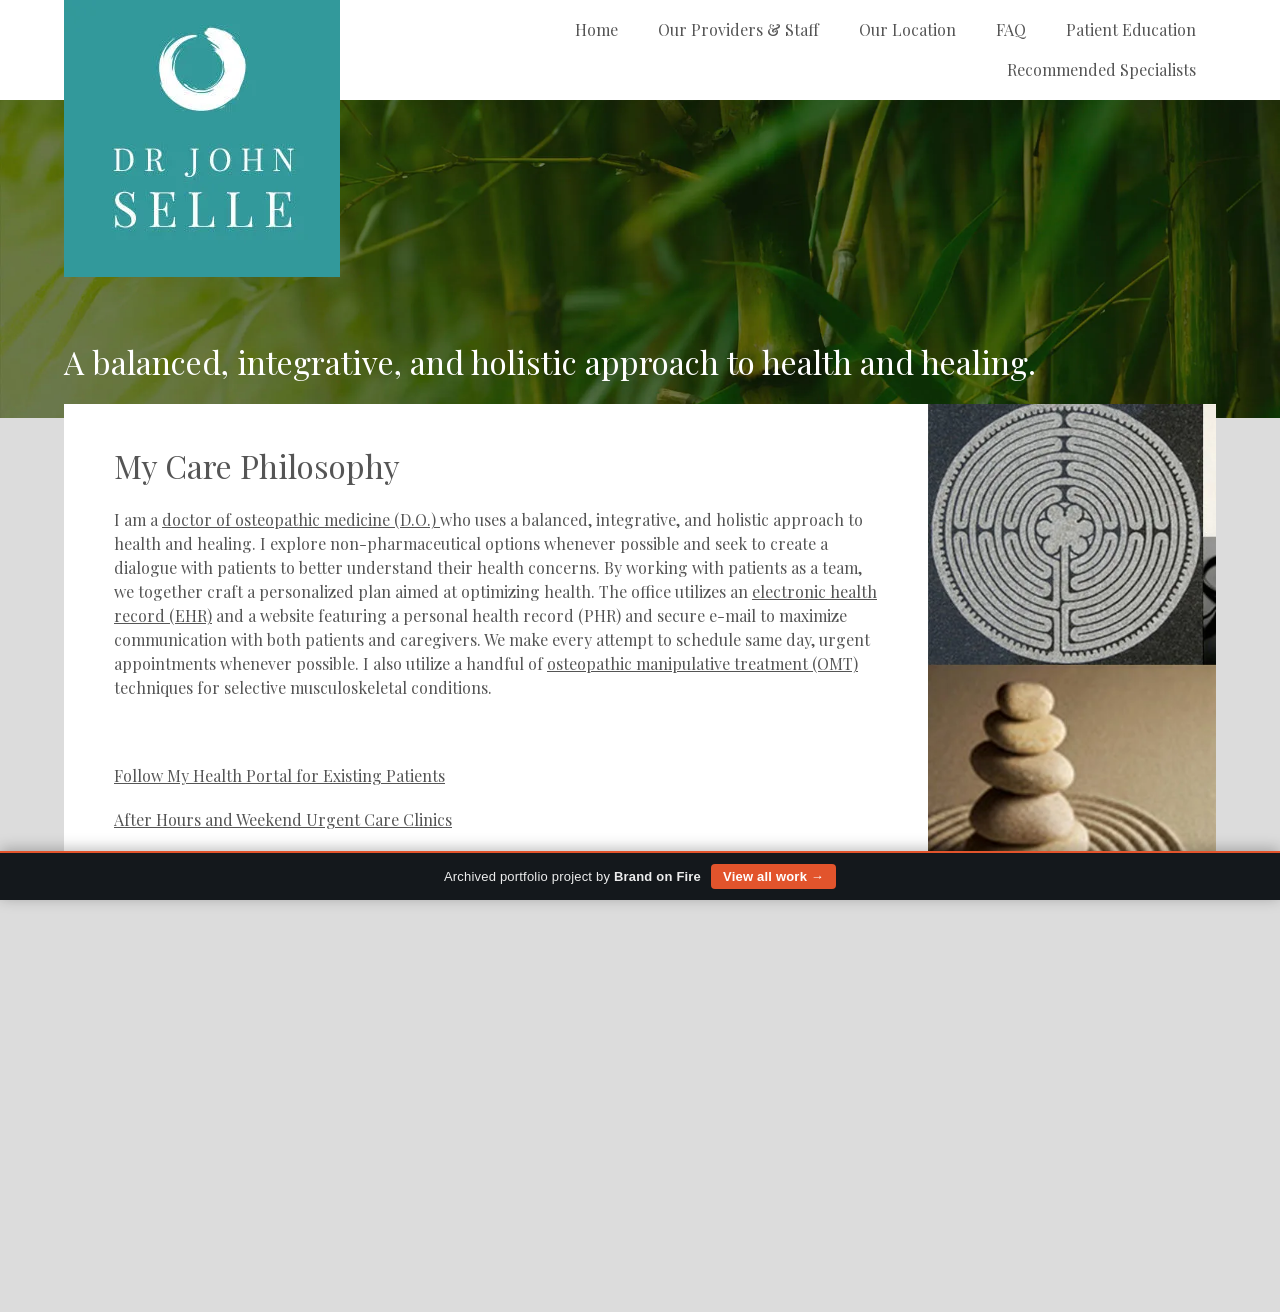
==== index.html @ c3fc1218 "feat: contact forms view-only (pointer-events:none) — no useless form interaction" ====
<!doctype html><html lang="en" data-bofp="0"><head><meta http-equiv="Content-Type" content="text/html; charset=utf-8"><meta http-equiv="X-UA-Compatible" content="IE=edge,chrome=1"><meta name="HandheldFriendly" content="True"><meta name="viewport" content="width=device-width, maximum-scale=1.0"><link rel="shortcut icon" href="/wp-content/themes/bare-responsive/favicon.ico"><link rel="icon" href="/wp-content/themes/bare-responsive/favicon.ico"><!--[if lt IE 9]><script src="//html5shiv.googlecode.com/svn/trunk/html5.js"></script><![endif]--><title>Home | John Selle DO</title><meta name="description" content="My Care Philosophy I am a doctor of osteopathic medicine (D.O.) who uses a balanced, integrative, and holistic approach to health and healing. I explore non-pharmaceutical options whenever possible and seek to create a dialogue with patients to better understand their health concerns. By working with patients as a team, we together craft a personalized"><meta name="robots" content="max-image-preview:large"><link rel="canonical" href="/"><meta name="generator" content="All in One SEO (AIOSEO) 4.9.7.2"><meta property="og:locale" content="en_US"><meta property="og:site_name" content="John Selle DO |"><meta property="og:type" content="article"><meta property="og:title" content="Home | John Selle DO"><meta property="og:description" content="My Care Philosophy I am a doctor of osteopathic medicine (D.O.) who uses a balanced, integrative, and holistic approach to health and healing. I explore non-pharmaceutical options whenever possible and seek to create a dialogue with patients to better understand their health concerns. By working with patients as a team, we together craft a personalized"><meta property="og:url" content="/"><meta property="article:published_time" content="2014-12-30T12:50:49+00:00"><meta property="article:modified_time" content="2015-04-17T04:47:19+00:00"><meta name="twitter:card" content="summary"><meta name="twitter:title" content="Home | John Selle DO"><meta name="twitter:description" content="My Care Philosophy I am a doctor of osteopathic medicine (D.O.) who uses a balanced, integrative, and holistic approach to health and healing. I explore non-pharmaceutical options whenever possible and seek to create a dialogue with patients to better understand their health concerns. By working with patients as a team, we together craft a personalized"><link rel="https://api.w.org/" href="/wp-json/"><link rel="alternate" title="JSON" type="application/json" href="/wp-json/wp/v2/pages/5"><meta name="generator" content="WP Rocket 3.20.2" data-wpr-features="wpr_minify_js wpr_preconnect_external_domains wpr_oci wpr_minify_css wpr_preload_links wpr_desktop"><link rel="stylesheet" href="style.css"><style>[data-bofp="1"]{background-color:rgb(220, 220, 220)!important;color:rgb(85, 85, 85)!important}[data-bofp="2"]{background-color:rgb(255, 255, 255)!important;color:rgb(85, 85, 85)!important}[data-bofp="3"]{background-color:rgb(255, 255, 255)!important;color:rgb(85, 85, 85)!important}[data-bofp="4"]{background-color:rgb(255, 255, 255)!important;color:rgb(85, 85, 85)!important}</style><meta name="robots" content="noindex, nofollow"><style id="bof-noform">form,form *,fieldset,fieldset *,input,textarea,select,label.fusion-form-label,.wpcf7,.wpcf7 *,.fusion-form,.fusion-form *,.fusion-contact-form,.fusion-contact-form *,.elementor-form,.elementor-form *,.gform_wrapper,.gform_wrapper *,[class*="contact-form"],[class*="contact-form"] *,[id*="contact-form"],[id*="contact-form"] *{pointer-events:none!important;cursor:default!important;-webkit-user-select:none!important;user-select:none!important}</style></head><body data-rsssl="1" id="home" data-bofp="1"><nav id="mobile"><a href="#" onclick="openMenu();return false;" class="icon">☰</a><div id="menu"><a href="#" onclick="closeMenu();return false;" class="icon">☰</a><ul><ul id="menu-main-menu" class="menu"><li id="menu-item-6" class="menu-item menu-item-type-post_type menu-item-object-page menu-item-home current-menu-item page_item page-item-5 current_page_item menu-item-6"><a href="index.html" aria-current="page">Home</a></li><li id="menu-item-121" class="menu-item menu-item-type-post_type menu-item-object-page menu-item-121"><a href="our-providers/index.html">Our Providers &amp; Staff</a></li><li id="menu-item-221" class="menu-item menu-item-type-post_type menu-item-object-page menu-item-221"><a href="our-locations/index.html">Our Location</a></li><li id="menu-item-222" class="menu-item menu-item-type-post_type menu-item-object-page menu-item-222"><a href="frequently-asked-questions/index.html">FAQ</a></li><li id="menu-item-223" class="menu-item menu-item-type-post_type menu-item-object-page menu-item-223"><a href="patient-education/index.html">Patient Education</a></li><li id="menu-item-224" class="menu-item menu-item-type-post_type menu-item-object-page menu-item-224"><a href="recommended-specialists/index.html">Recommended Specialists</a></li></ul>        </ul></div></nav><nav id="desktop"><div class="width-wrapper"><a href="index.html"><img src="_a/52936a2bf9c8.webp"></a></div><div id="background-color" data-bofp="2"><div class="width-wrapper"><ul id="menu-main-menu-1" class="menu"><li class="menu-item menu-item-type-post_type menu-item-object-page menu-item-home current-menu-item page_item page-item-5 current_page_item menu-item-6"><a href="index.html" aria-current="page">Home</a></li><li class="menu-item menu-item-type-post_type menu-item-object-page menu-item-121"><a href="our-providers/index.html">Our Providers &amp; Staff</a></li><li class="menu-item menu-item-type-post_type menu-item-object-page menu-item-221"><a href="our-locations/index.html">Our Location</a></li><li class="menu-item menu-item-type-post_type menu-item-object-page menu-item-222"><a href="frequently-asked-questions/index.html">FAQ</a></li><li class="menu-item menu-item-type-post_type menu-item-object-page menu-item-223"><a href="patient-education/index.html">Patient Education</a></li><li class="menu-item menu-item-type-post_type menu-item-object-page menu-item-224"><a href="recommended-specialists/index.html">Recommended Specialists</a></li></ul>        </div></div></nav><img src="_a/890d8436f9a9.webp" id="mobile-header"><div id="content" class="clearfix"><div class="width-wrapper"><div id="index-header"><h1>			<div class="textwidget">A balanced, integrative, and holistic approach to health and healing.</div></h1></div><div id="index-content" class="white clearfix" data-bofp="3"><div id="image" style="height: 476px;"></div><div class="padded"><h1>My Care Philosophy</h1><p>I am a <a href="http://www.osteopathic.org/index.cfm?PageID=ado_whatis" target="_blank">doctor of osteopathic medicine (D.O.) </a>who uses a balanced, integrative, and holistic approach to health and healing. I explore non-pharmaceutical options whenever possible and seek to create a dialogue with patients to better understand their health concerns. By working with patients as a team, we together craft a personalized plan aimed at optimizing health. The office utilizes an <a href="http://www.himss.org/ASP/topics_ehr.asp" target="_blank">electronic health record (EHR)</a> and a website featuring a personal health record (PHR) and secure e-mail to maximize communication with both patients and caregivers. We make every attempt to schedule same day, urgent appointments whenever possible. I also utilize a handful of <a href="http://www.osteopathic.org/index.cfm?PageID=ost_omt" target="_blank">osteopathic manipulative treatment (OMT)</a> techniques for selective musculoskeletal conditions.</p><p>&nbsp;</p><p><a href="https://www.followmyhealth.com/Login/Home/Index?authproviders=0&amp;returnArea=PatientAccess#/Index">Follow My Health Portal for Existing Patients</a></p><p><a href="index.html">After Hours and Weekend Urgent Care Clinics</a></p></div></div></div><div class="width-wrapper white clearfix" id="video-intro" data-bofp="4"><div id="video-embed">			<div class="textwidget"></div></div><div class="padded"><div class="textwidget"><h1>News</h1>
New Provider: 
<p><a href="our-providers/victoria-chaudhary/index.html">Victoria Chaudhary, Nurse Practitioner </a></p><div id="yelpwidget"></div></div></div></div></div><footer><ul id="menu-footer" class="menu"><li id="menu-item-122" class="menu-item menu-item-type-post_type menu-item-object-page menu-item-home current-menu-item page_item page-item-5 current_page_item menu-item-122"><a href="index.html" aria-current="page">Home</a></li><li id="menu-item-226" class="menu-item menu-item-type-post_type menu-item-object-page menu-item-226"><a href="our-locations/index.html">Our Location</a></li><li id="menu-item-225" class="menu-item menu-item-type-post_type menu-item-object-page menu-item-225"><a href="patient-privacy/index.html">Patient Privacy</a></li></ul>            <div>
                © John Selle DO 2014            </div></footer><!-- bof-portfolio-bar --><a href="https://brandonfire.com/portfolio/" id="bof-portfolio-bar" rel="noopener" style="position:fixed;left:0;right:0;bottom:0;z-index:2147483647;display:flex;align-items:center;justify-content:center;gap:10px;flex-wrap:wrap;background:#14181c;color:#ffffff !important;font-family:-apple-system,BlinkMacSystemFont,'Segoe UI',Roboto,Helvetica,Arial,sans-serif;font-size:13px;font-weight:500;line-height:1;letter-spacing:.2px;padding:11px 16px;text-decoration:none !important;box-shadow:0 -2px 14px rgba(0,0,0,.28);border-top:2px solid #e2542c;box-sizing:border-box;"><span style="opacity:.92;color:#fff;">Archived portfolio project by <strong style="font-weight:700;color:#fff;">Brand&nbsp;on&nbsp;Fire</strong></span><span style="background:#e2542c;color:#fff;padding:6px 12px;border-radius:4px;font-weight:600;white-space:nowrap;">View&nbsp;all&nbsp;work&nbsp;&rarr;</span></a><!-- /bof-portfolio-bar --></body></html>
---- style.css ----
html,body,div,span,applet,object,iframe,h1,h2,h3,h4,h5,h6,p,blockquote,pre,a,abbr,acronym,address,big,cite,code,del,dfn,em,img,ins,kbd,q,s,samp,small,strike,strong,sub,sup,tt,var,b,u,i,center,dl,dt,dd,ol,ul,li,fieldset,form,label,legend,table,caption,tbody,tfoot,thead,tr,th,td,article,aside,canvas,details,embed,figure,figcaption,footer,header,hgroup,menu,nav,output,ruby,section,summary,time,mark,audio,video{margin:0px;padding:0px;border:0px;font:inherit;vertical-align:baseline;box-sizing:border-box;}article,aside,details,figcaption,figure,footer,header,hgroup,menu,nav,section{display:block;}html,body{height:100%;}body{line-height:1;}ol,ul{list-style:none;}img{border:0px;max-width:100%;}body{font-size:1em;font-family:"Playfair Display",serif;font-weight:300;color:rgb(85,85,85);line-height:150%;background:url(_a/d0cc234edfbb.webp) 0% 0% / 100% no-repeat rgb(220,220,220);}body#home{background:url(_a/b2c9f945c1f4.webp) 0% 0% / 100% no-repeat rgb(220,220,220);}a{color:rgb(85,85,85);}h1{font-size:200%;margin-bottom:30px;}p{margin-bottom:20px;}ul li{margin-bottom:10px;}#content{margin-top:160px;}body#home #content{margin-top:60px;}.width-wrapper{width:90%;max-width:1200px;margin:0px auto;display:block;}.padded{padding:50px;}.white{background-color:rgb(255,255,255);}nav#desktop{top:0px;left:0px;width:100%;z-index:999;}nav#desktop img{float:left;height:175px;}nav#desktop ul{text-align:right;padding:10px 0px;}nav#desktop #background-color{background:rgb(255,255,255);}nav#desktop ul li{display:inline-block;margin-bottom:0px;}nav#desktop ul li a{display:block;line-height:40px;padding:0px 20px;text-decoration:none;}footer{text-align:center;color:rgb(153,153,153);padding-top:50px;padding-bottom:50px;}footer ul{padding-bottom:20px;}footer ul li{display:inline-block;margin:0px 20px;}footer a{color:rgb(153,153,153);text-decoration:none;}#index-header{margin:250px auto 30px;}#index-header h1{color:rgb(255,255,255);}#index-content #image{background:url(_a/6cc7532a8dc5.webp) 0% 0% / cover;display:block;width:25%;margin-left:50px;float:right;}#video-intro{margin-top:20px;}#video-intro #video-embed{display:block;float:right;border-left:20px solid rgb(220,220,220);border-bottom:20px solid rgb(220,220,220);margin-left:50px;}#mobile-header{display:none;width:100%;margin-top:40px;}@media only screen and (max-width:1024px){#index-content #image,#index-header,footer{display:none;}#mobile-header{display:block;}#content,body#home #content{margin-top:0px;}.width-wrapper{width:100%;}#video-intro #video-embed{float:none;margin:0px;border:0px;width:100%;}#video-intro #video-embed iframe{width:100% !important;}}nav#desktop{display:block;}@media only screen and (max-width:1024px){nav#desktop{display:none;}}nav#mobile{display:none;}@media only screen and (max-width:1024px){nav#mobile{display:block;}}nav#mobile{background:rgb(17,17,17);position:fixed;top:0px;left:0px;width:100%;z-index:999;}nav#mobile a.icon{font-size:23px;color:rgb(187,187,187);padding:10px;display:inline-block;text-decoration:none;}nav#mobile #menu{background:rgb(17,17,17);position:fixed;z-index:1000;height:100%;width:300px;margin-left:-320px;left:0px;top:0px;text-align:right;}nav#mobile #menu ul{list-style:none;height:100%;width:300px;position:absolute;overflow:hidden scroll;margin:0px;}nav#mobile #menu ul li{display:block;text-align:left;margin:0px;}nav#mobile #menu ul li a{padding:15px;color:rgb(255,255,255);display:inline-block;border-bottom:1px solid rgba(255,255,255,0.2);text-decoration:none;width:300px;}:root{--wp-block-synced-color:#7a00df;--wp-block-synced-color--rgb:122,0,223;--wp-bound-block-color:var(--wp-block-synced-color);--wp-editor-canvas-background:#ddd;--wp-admin-theme-color:#007cba;--wp-admin-theme-color--rgb:0,124,186;--wp-admin-theme-color-darker-10:#006ba1;--wp-admin-theme-color-darker-10--rgb:0,107,160.5;--wp-admin-theme-color-darker-20:#005a87;--wp-admin-theme-color-darker-20--rgb:0,90,135;--wp-admin-border-width-focus:2px;}@media (min-resolution:192dpi){:root{--wp-admin-border-width-focus:1.5px;}}:root{--wp--preset--font-size--normal:16px;--wp--preset--font-size--huge:42px;}*{background-attachment:scroll !important;}h2{font-size:150%;margin:30px 0px 10px;}b,strong{font-weight:700;}@media only screen and (max-width:1024px){#index-content #image,#index-header,footer{display:none;}#mobile-header{display:block;}#content,body#home #content{margin-top:0px;}.width-wrapper{width:100%;}}html:where(img[class*="wp-image-"]){height:auto;max-width:100%;}@font-face{font-family:'Playfair Display';font-style:italic;font-weight:400;font-display:swap;unicode-range:U+0301,U+0400-045F,U+0490-0491,U+04B0-04B1,U+2116;}@font-face{font-family:'Playfair Display';font-style:italic;font-weight:400;font-display:swap;unicode-range:U+0102-0103,U+0110-0111,U+0128-0129,U+0168-0169,U+01A0-01A1,U+01AF-01B0,U+0300-0301,U+0303-0304,U+0308-0309,U+0323,U+0329,U+1EA0-1EF9,U+20AB;}@font-face{font-family:'Playfair Display';font-style:italic;font-weight:400;font-display:swap;unicode-range:U+0100-02BA,U+02BD-02C5,U+02C7-02CC,U+02CE-02D7,U+02DD-02FF,U+0304,U+0308,U+0329,U+1D00-1DBF,U+1E00-1E9F,U+1EF2-1EFF,U+2020,U+20A0-20AB,U+20AD-20C0,U+2113,U+2C60-2C7F,U+A720-A7FF;}@font-face{font-family:'Playfair Display';font-style:italic;font-weight:400;font-display:swap;unicode-range:U+0000-00FF,U+0131,U+0152-0153,U+02BB-02BC,U+02C6,U+02DA,U+02DC,U+0304,U+0308,U+0329,U+2000-206F,U+20AC,U+2122,U+2191,U+2193,U+2212,U+2215,U+FEFF,U+FFFD;}@font-face{font-family:'Playfair Display';font-style:italic;font-weight:700;font-display:swap;unicode-range:U+0301,U+0400-045F,U+0490-0491,U+04B0-04B1,U+2116;}@font-face{font-family:'Playfair Display';font-style:italic;font-weight:700;font-display:swap;unicode-range:U+0102-0103,U+0110-0111,U+0128-0129,U+0168-0169,U+01A0-01A1,U+01AF-01B0,U+0300-0301,U+0303-0304,U+0308-0309,U+0323,U+0329,U+1EA0-1EF9,U+20AB;}@font-face{font-family:'Playfair Display';font-style:italic;font-weight:700;font-display:swap;unicode-range:U+0100-02BA,U+02BD-02C5,U+02C7-02CC,U+02CE-02D7,U+02DD-02FF,U+0304,U+0308,U+0329,U+1D00-1DBF,U+1E00-1E9F,U+1EF2-1EFF,U+2020,U+20A0-20AB,U+20AD-20C0,U+2113,U+2C60-2C7F,U+A720-A7FF;}@font-face{font-family:'Playfair Display';font-style:italic;font-weight:700;font-display:swap;unicode-range:U+0000-00FF,U+0131,U+0152-0153,U+02BB-02BC,U+02C6,U+02DA,U+02DC,U+0304,U+0308,U+0329,U+2000-206F,U+20AC,U+2122,U+2191,U+2193,U+2212,U+2215,U+FEFF,U+FFFD;}@font-face{font-family:'Playfair Display';font-style:italic;font-weight:900;font-display:swap;unicode-range:U+0301,U+0400-045F,U+0490-0491,U+04B0-04B1,U+2116;}@font-face{font-family:'Playfair Display';font-style:italic;font-weight:900;font-display:swap;unicode-range:U+0102-0103,U+0110-0111,U+0128-0129,U+0168-0169,U+01A0-01A1,U+01AF-01B0,U+0300-0301,U+0303-0304,U+0308-0309,U+0323,U+0329,U+1EA0-1EF9,U+20AB;}@font-face{font-family:'Playfair Display';font-style:italic;font-weight:900;font-display:swap;unicode-range:U+0100-02BA,U+02BD-02C5,U+02C7-02CC,U+02CE-02D7,U+02DD-02FF,U+0304,U+0308,U+0329,U+1D00-1DBF,U+1E00-1E9F,U+1EF2-1EFF,U+2020,U+20A0-20AB,U+20AD-20C0,U+2113,U+2C60-2C7F,U+A720-A7FF;}@font-face{font-family:'Playfair Display';font-style:italic;font-weight:900;font-display:swap;unicode-range:U+0000-00FF,U+0131,U+0152-0153,U+02BB-02BC,U+02C6,U+02DA,U+02DC,U+0304,U+0308,U+0329,U+2000-206F,U+20AC,U+2122,U+2191,U+2193,U+2212,U+2215,U+FEFF,U+FFFD;}@font-face{font-family:'Playfair Display';font-style:normal;font-weight:400;font-display:swap;unicode-range:U+0301,U+0400-045F,U+0490-0491,U+04B0-04B1,U+2116;}@font-face{font-family:'Playfair Display';font-style:normal;font-weight:400;font-display:swap;unicode-range:U+0102-0103,U+0110-0111,U+0128-0129,U+0168-0169,U+01A0-01A1,U+01AF-01B0,U+0300-0301,U+0303-0304,U+0308-0309,U+0323,U+0329,U+1EA0-1EF9,U+20AB;}@font-face{font-family:'Playfair Display';font-style:normal;font-weight:400;font-display:swap;unicode-range:U+0100-02BA,U+02BD-02C5,U+02C7-02CC,U+02CE-02D7,U+02DD-02FF,U+0304,U+0308,U+0329,U+1D00-1DBF,U+1E00-1E9F,U+1EF2-1EFF,U+2020,U+20A0-20AB,U+20AD-20C0,U+2113,U+2C60-2C7F,U+A720-A7FF;}@font-face{font-family:'Playfair Display';font-style:normal;font-weight:400;font-display:swap;src:url(_a/9deeae77196a.woff2) format('woff2');unicode-range:U+0000-00FF,U+0131,U+0152-0153,U+02BB-02BC,U+02C6,U+02DA,U+02DC,U+0304,U+0308,U+0329,U+2000-206F,U+20AC,U+2122,U+2191,U+2193,U+2212,U+2215,U+FEFF,U+FFFD;}@font-face{font-family:'Playfair Display';font-style:normal;font-weight:700;font-display:swap;unicode-range:U+0301,U+0400-045F,U+0490-0491,U+04B0-04B1,U+2116;}@font-face{font-family:'Playfair Display';font-style:normal;font-weight:700;font-display:swap;unicode-range:U+0102-0103,U+0110-0111,U+0128-0129,U+0168-0169,U+01A0-01A1,U+01AF-01B0,U+0300-0301,U+0303-0304,U+0308-0309,U+0323,U+0329,U+1EA0-1EF9,U+20AB;}@font-face{font-family:'Playfair Display';font-style:normal;font-weight:700;font-display:swap;unicode-range:U+0100-02BA,U+02BD-02C5,U+02C7-02CC,U+02CE-02D7,U+02DD-02FF,U+0304,U+0308,U+0329,U+1D00-1DBF,U+1E00-1E9F,U+1EF2-1EFF,U+2020,U+20A0-20AB,U+20AD-20C0,U+2113,U+2C60-2C7F,U+A720-A7FF;}@font-face{font-family:'Playfair Display';font-style:normal;font-weight:700;font-display:swap;src:url(_a/9deeae77196a.woff2) format('woff2');unicode-range:U+0000-00FF,U+0131,U+0152-0153,U+02BB-02BC,U+02C6,U+02DA,U+02DC,U+0304,U+0308,U+0329,U+2000-206F,U+20AC,U+2122,U+2191,U+2193,U+2212,U+2215,U+FEFF,U+FFFD;}@font-face{font-family:'Playfair Display';font-style:normal;font-weight:900;font-display:swap;unicode-range:U+0301,U+0400-045F,U+0490-0491,U+04B0-04B1,U+2116;}@font-face{font-family:'Playfair Display';font-style:normal;font-weight:900;font-display:swap;unicode-range:U+0102-0103,U+0110-0111,U+0128-0129,U+0168-0169,U+01A0-01A1,U+01AF-01B0,U+0300-0301,U+0303-0304,U+0308-0309,U+0323,U+0329,U+1EA0-1EF9,U+20AB;}@font-face{font-family:'Playfair Display';font-style:normal;font-weight:900;font-display:swap;unicode-range:U+0100-02BA,U+02BD-02C5,U+02C7-02CC,U+02CE-02D7,U+02DD-02FF,U+0304,U+0308,U+0329,U+1D00-1DBF,U+1E00-1E9F,U+1EF2-1EFF,U+2020,U+20A0-20AB,U+20AD-20C0,U+2113,U+2C60-2C7F,U+A720-A7FF;}@font-face{font-family:'Playfair Display';font-style:normal;font-weight:900;font-display:swap;src:url(_a/9deeae77196a.woff2) format('woff2');unicode-range:U+0000-00FF,U+0131,U+0152-0153,U+02BB-02BC,U+02C6,U+02DA,U+02DC,U+0304,U+0308,U+0329,U+2000-206F,U+20AC,U+2122,U+2191,U+2193,U+2212,U+2215,U+FEFF,U+FFFD;}/*BOFH4*/*{background-attachment:scroll!important}.fusion-fullwidth,.fullwidth-box{width:100%!important;position:relative}.parallax-inner,.fusion-bg-parallax{position:absolute!important;inset:0!important;width:100%!important;height:100%!important;background-size:cover!important;background-position:center center!important;transform:none!important;z-index:0!important}.fusion-row:after,.fusion-builder-row:after,.fusion-columns:after,.fusion-builder-column:after,.fusion-clearfix:after,.fusion-footer-widget-area:after{content:"";display:table;clear:both}.fusion-footer,.fusion-footer-widget-area,.fusion-footer-copyright,.fusion-builder-row{clear:both}img{max-width:100%!important;height:auto!important}.flexslider .slides{overflow:hidden!important;width:100%!important}.flexslider .slides>li{width:100%!important;float:none!important}.flexslider .slides>li:nth-child(n+2){display:none!important}html,body{overflow-x:hidden!important}
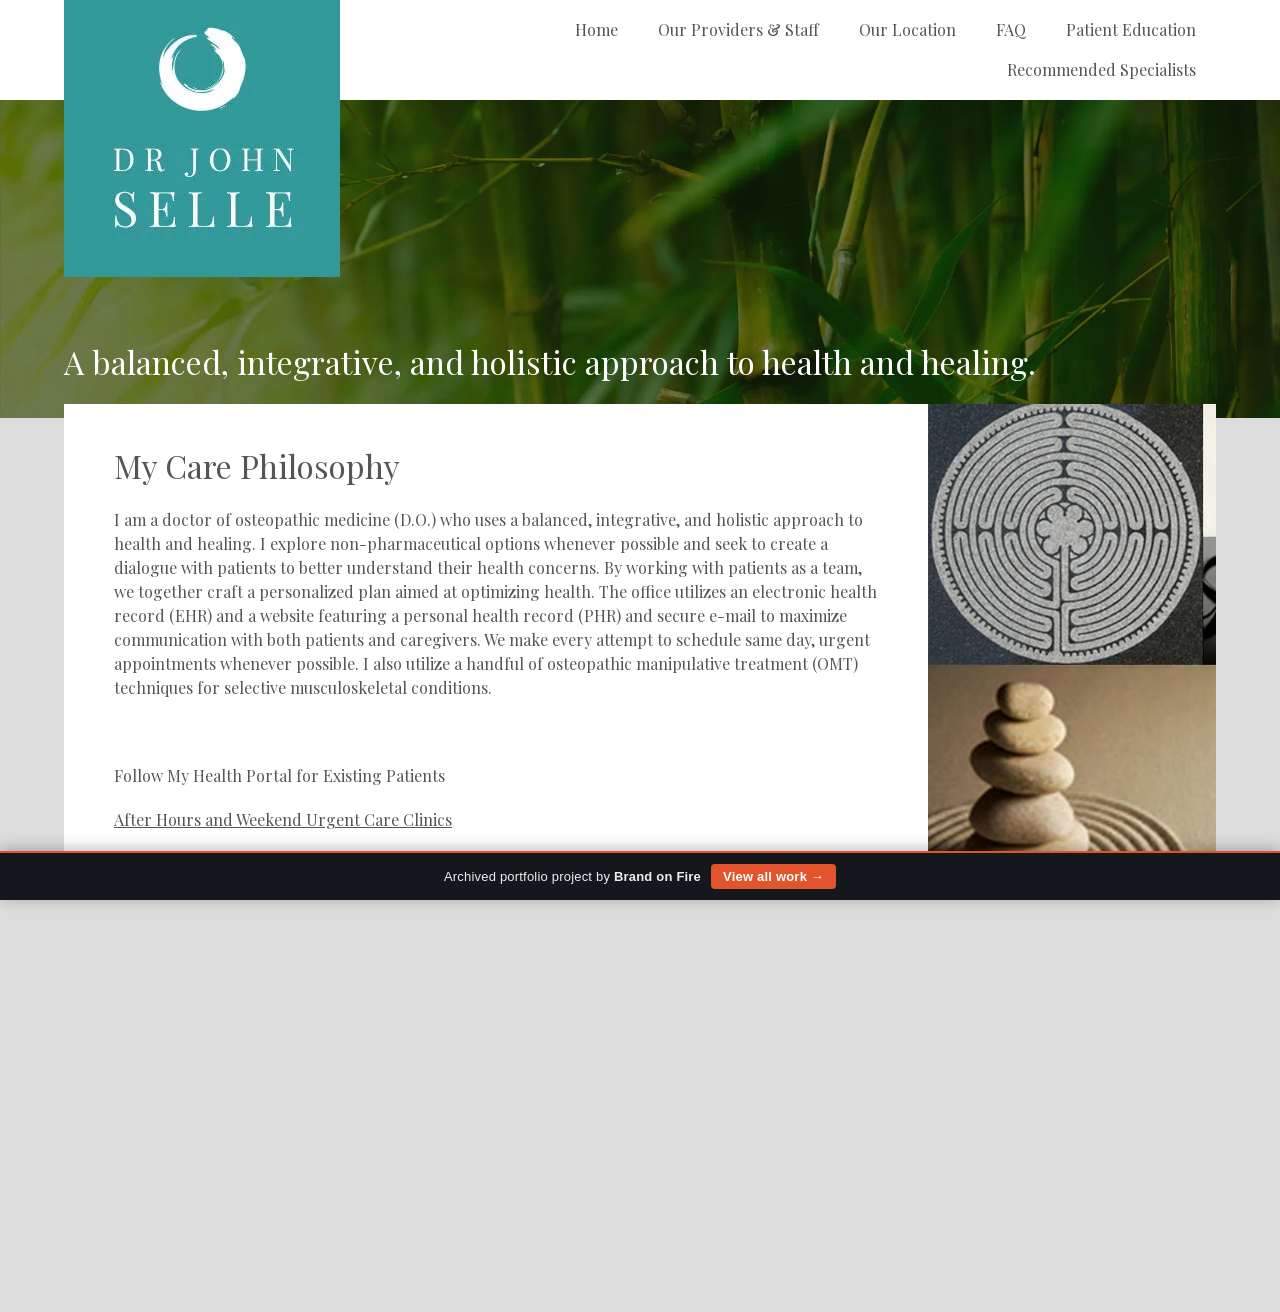
==== commit 09499a19: "Strip external links & dependencies — fully self-contained (privacy + offline portfolio)" ====
--- a/index.html
+++ b/index.html
@@ -1,4 +1,4 @@
-<!doctype html><html lang="en" data-bofp="0"><head><meta http-equiv="Content-Type" content="text/html; charset=utf-8"><meta http-equiv="X-UA-Compatible" content="IE=edge,chrome=1"><meta name="HandheldFriendly" content="True"><meta name="viewport" content="width=device-width, maximum-scale=1.0"><link rel="shortcut icon" href="/wp-content/themes/bare-responsive/favicon.ico"><link rel="icon" href="/wp-content/themes/bare-responsive/favicon.ico"><!--[if lt IE 9]><script src="//html5shiv.googlecode.com/svn/trunk/html5.js"></script><![endif]--><title>Home | John Selle DO</title><meta name="description" content="My Care Philosophy I am a doctor of osteopathic medicine (D.O.) who uses a balanced, integrative, and holistic approach to health and healing. I explore non-pharmaceutical options whenever possible and seek to create a dialogue with patients to better understand their health concerns. By working with patients as a team, we together craft a personalized"><meta name="robots" content="max-image-preview:large"><link rel="canonical" href="/"><meta name="generator" content="All in One SEO (AIOSEO) 4.9.7.2"><meta property="og:locale" content="en_US"><meta property="og:site_name" content="John Selle DO |"><meta property="og:type" content="article"><meta property="og:title" content="Home | John Selle DO"><meta property="og:description" content="My Care Philosophy I am a doctor of osteopathic medicine (D.O.) who uses a balanced, integrative, and holistic approach to health and healing. I explore non-pharmaceutical options whenever possible and seek to create a dialogue with patients to better understand their health concerns. By working with patients as a team, we together craft a personalized"><meta property="og:url" content="/"><meta property="article:published_time" content="2014-12-30T12:50:49+00:00"><meta property="article:modified_time" content="2015-04-17T04:47:19+00:00"><meta name="twitter:card" content="summary"><meta name="twitter:title" content="Home | John Selle DO"><meta name="twitter:description" content="My Care Philosophy I am a doctor of osteopathic medicine (D.O.) who uses a balanced, integrative, and holistic approach to health and healing. I explore non-pharmaceutical options whenever possible and seek to create a dialogue with patients to better understand their health concerns. By working with patients as a team, we together craft a personalized"><link rel="https://api.w.org/" href="/wp-json/"><link rel="alternate" title="JSON" type="application/json" href="/wp-json/wp/v2/pages/5"><meta name="generator" content="WP Rocket 3.20.2" data-wpr-features="wpr_minify_js wpr_preconnect_external_domains wpr_oci wpr_minify_css wpr_preload_links wpr_desktop"><link rel="stylesheet" href="style.css"><style>[data-bofp="1"]{background-color:rgb(220, 220, 220)!important;color:rgb(85, 85, 85)!important}[data-bofp="2"]{background-color:rgb(255, 255, 255)!important;color:rgb(85, 85, 85)!important}[data-bofp="3"]{background-color:rgb(255, 255, 255)!important;color:rgb(85, 85, 85)!important}[data-bofp="4"]{background-color:rgb(255, 255, 255)!important;color:rgb(85, 85, 85)!important}</style><meta name="robots" content="noindex, nofollow"><style id="bof-noform">form,form *,fieldset,fieldset *,input,textarea,select,label.fusion-form-label,.wpcf7,.wpcf7 *,.fusion-form,.fusion-form *,.fusion-contact-form,.fusion-contact-form *,.elementor-form,.elementor-form *,.gform_wrapper,.gform_wrapper *,[class*="contact-form"],[class*="contact-form"] *,[id*="contact-form"],[id*="contact-form"] *{pointer-events:none!important;cursor:default!important;-webkit-user-select:none!important;user-select:none!important}</style></head><body data-rsssl="1" id="home" data-bofp="1"><nav id="mobile"><a href="#" onclick="openMenu();return false;" class="icon">☰</a><div id="menu"><a href="#" onclick="closeMenu();return false;" class="icon">☰</a><ul><ul id="menu-main-menu" class="menu"><li id="menu-item-6" class="menu-item menu-item-type-post_type menu-item-object-page menu-item-home current-menu-item page_item page-item-5 current_page_item menu-item-6"><a href="index.html" aria-current="page">Home</a></li><li id="menu-item-121" class="menu-item menu-item-type-post_type menu-item-object-page menu-item-121"><a href="our-providers/index.html">Our Providers &amp; Staff</a></li><li id="menu-item-221" class="menu-item menu-item-type-post_type menu-item-object-page menu-item-221"><a href="our-locations/index.html">Our Location</a></li><li id="menu-item-222" class="menu-item menu-item-type-post_type menu-item-object-page menu-item-222"><a href="frequently-asked-questions/index.html">FAQ</a></li><li id="menu-item-223" class="menu-item menu-item-type-post_type menu-item-object-page menu-item-223"><a href="patient-education/index.html">Patient Education</a></li><li id="menu-item-224" class="menu-item menu-item-type-post_type menu-item-object-page menu-item-224"><a href="recommended-specialists/index.html">Recommended Specialists</a></li></ul>        </ul></div></nav><nav id="desktop"><div class="width-wrapper"><a href="index.html"><img src="_a/52936a2bf9c8.webp"></a></div><div id="background-color" data-bofp="2"><div class="width-wrapper"><ul id="menu-main-menu-1" class="menu"><li class="menu-item menu-item-type-post_type menu-item-object-page menu-item-home current-menu-item page_item page-item-5 current_page_item menu-item-6"><a href="index.html" aria-current="page">Home</a></li><li class="menu-item menu-item-type-post_type menu-item-object-page menu-item-121"><a href="our-providers/index.html">Our Providers &amp; Staff</a></li><li class="menu-item menu-item-type-post_type menu-item-object-page menu-item-221"><a href="our-locations/index.html">Our Location</a></li><li class="menu-item menu-item-type-post_type menu-item-object-page menu-item-222"><a href="frequently-asked-questions/index.html">FAQ</a></li><li class="menu-item menu-item-type-post_type menu-item-object-page menu-item-223"><a href="patient-education/index.html">Patient Education</a></li><li class="menu-item menu-item-type-post_type menu-item-object-page menu-item-224"><a href="recommended-specialists/index.html">Recommended Specialists</a></li></ul>        </div></div></nav><img src="_a/890d8436f9a9.webp" id="mobile-header"><div id="content" class="clearfix"><div class="width-wrapper"><div id="index-header"><h1>			<div class="textwidget">A balanced, integrative, and holistic approach to health and healing.</div></h1></div><div id="index-content" class="white clearfix" data-bofp="3"><div id="image" style="height: 476px;"></div><div class="padded"><h1>My Care Philosophy</h1><p>I am a <a href="http://www.osteopathic.org/index.cfm?PageID=ado_whatis" target="_blank">doctor of osteopathic medicine (D.O.) </a>who uses a balanced, integrative, and holistic approach to health and healing. I explore non-pharmaceutical options whenever possible and seek to create a dialogue with patients to better understand their health concerns. By working with patients as a team, we together craft a personalized plan aimed at optimizing health. The office utilizes an <a href="http://www.himss.org/ASP/topics_ehr.asp" target="_blank">electronic health record (EHR)</a> and a website featuring a personal health record (PHR) and secure e-mail to maximize communication with both patients and caregivers. We make every attempt to schedule same day, urgent appointments whenever possible. I also utilize a handful of <a href="http://www.osteopathic.org/index.cfm?PageID=ost_omt" target="_blank">osteopathic manipulative treatment (OMT)</a> techniques for selective musculoskeletal conditions.</p><p>&nbsp;</p><p><a href="https://www.followmyhealth.com/Login/Home/Index?authproviders=0&amp;returnArea=PatientAccess#/Index">Follow My Health Portal for Existing Patients</a></p><p><a href="index.html">After Hours and Weekend Urgent Care Clinics</a></p></div></div></div><div class="width-wrapper white clearfix" id="video-intro" data-bofp="4"><div id="video-embed">			<div class="textwidget"></div></div><div class="padded"><div class="textwidget"><h1>News</h1>
+<!doctype html><html lang="en" data-bofp="0"><head><meta http-equiv="Content-Type" content="text/html; charset=utf-8"><meta http-equiv="X-UA-Compatible" content="IE=edge,chrome=1"><meta name="HandheldFriendly" content="True"><meta name="viewport" content="width=device-width, maximum-scale=1.0"><link rel="shortcut icon" href="/wp-content/themes/bare-responsive/favicon.ico"><link rel="icon" href="/wp-content/themes/bare-responsive/favicon.ico"><!--[if lt IE 9]><![endif]--><title>Home | John Selle DO</title><meta name="description" content="My Care Philosophy I am a doctor of osteopathic medicine (D.O.) who uses a balanced, integrative, and holistic approach to health and healing. I explore non-pharmaceutical options whenever possible and seek to create a dialogue with patients to better understand their health concerns. By working with patients as a team, we together craft a personalized"><meta name="robots" content="max-image-preview:large"><link rel="canonical" href="/"><meta name="generator" content="All in One SEO (AIOSEO) 4.9.7.2"><meta property="og:locale" content="en_US"><meta property="og:site_name" content="John Selle DO |"><meta property="og:type" content="article"><meta property="og:title" content="Home | John Selle DO"><meta property="og:description" content="My Care Philosophy I am a doctor of osteopathic medicine (D.O.) who uses a balanced, integrative, and holistic approach to health and healing. I explore non-pharmaceutical options whenever possible and seek to create a dialogue with patients to better understand their health concerns. By working with patients as a team, we together craft a personalized"><meta property="og:url" content="/"><meta property="article:published_time" content="2014-12-30T12:50:49+00:00"><meta property="article:modified_time" content="2015-04-17T04:47:19+00:00"><meta name="twitter:card" content="summary"><meta name="twitter:title" content="Home | John Selle DO"><meta name="twitter:description" content="My Care Philosophy I am a doctor of osteopathic medicine (D.O.) who uses a balanced, integrative, and holistic approach to health and healing. I explore non-pharmaceutical options whenever possible and seek to create a dialogue with patients to better understand their health concerns. By working with patients as a team, we together craft a personalized"><link rel="https://api.w.org/" href="/wp-json/"><link rel="alternate" title="JSON" type="application/json" href="/wp-json/wp/v2/pages/5"><meta name="generator" content="WP Rocket 3.20.2" data-wpr-features="wpr_minify_js wpr_preconnect_external_domains wpr_oci wpr_minify_css wpr_preload_links wpr_desktop"><link rel="stylesheet" href="style.css"><style>[data-bofp="1"]{background-color:rgb(220, 220, 220)!important;color:rgb(85, 85, 85)!important}[data-bofp="2"]{background-color:rgb(255, 255, 255)!important;color:rgb(85, 85, 85)!important}[data-bofp="3"]{background-color:rgb(255, 255, 255)!important;color:rgb(85, 85, 85)!important}[data-bofp="4"]{background-color:rgb(255, 255, 255)!important;color:rgb(85, 85, 85)!important}</style><meta name="robots" content="noindex, nofollow"><style id="bof-noform">form,form *,fieldset,fieldset *,input,textarea,select,label.fusion-form-label,.wpcf7,.wpcf7 *,.fusion-form,.fusion-form *,.fusion-contact-form,.fusion-contact-form *,.elementor-form,.elementor-form *,.gform_wrapper,.gform_wrapper *,[class*="contact-form"],[class*="contact-form"] *,[id*="contact-form"],[id*="contact-form"] *{pointer-events:none!important;cursor:default!important;-webkit-user-select:none!important;user-select:none!important}</style></head><body data-rsssl="1" id="home" data-bofp="1"><nav id="mobile"><a href="#" onclick="openMenu();return false;" class="icon">☰</a><div id="menu"><a href="#" onclick="closeMenu();return false;" class="icon">☰</a><ul><ul id="menu-main-menu" class="menu"><li id="menu-item-6" class="menu-item menu-item-type-post_type menu-item-object-page menu-item-home current-menu-item page_item page-item-5 current_page_item menu-item-6"><a href="index.html" aria-current="page">Home</a></li><li id="menu-item-121" class="menu-item menu-item-type-post_type menu-item-object-page menu-item-121"><a href="our-providers/index.html">Our Providers &amp; Staff</a></li><li id="menu-item-221" class="menu-item menu-item-type-post_type menu-item-object-page menu-item-221"><a href="our-locations/index.html">Our Location</a></li><li id="menu-item-222" class="menu-item menu-item-type-post_type menu-item-object-page menu-item-222"><a href="frequently-asked-questions/index.html">FAQ</a></li><li id="menu-item-223" class="menu-item menu-item-type-post_type menu-item-object-page menu-item-223"><a href="patient-education/index.html">Patient Education</a></li><li id="menu-item-224" class="menu-item menu-item-type-post_type menu-item-object-page menu-item-224"><a href="recommended-specialists/index.html">Recommended Specialists</a></li></ul>        </ul></div></nav><nav id="desktop"><div class="width-wrapper"><a href="index.html"><img src="_a/52936a2bf9c8.webp"></a></div><div id="background-color" data-bofp="2"><div class="width-wrapper"><ul id="menu-main-menu-1" class="menu"><li class="menu-item menu-item-type-post_type menu-item-object-page menu-item-home current-menu-item page_item page-item-5 current_page_item menu-item-6"><a href="index.html" aria-current="page">Home</a></li><li class="menu-item menu-item-type-post_type menu-item-object-page menu-item-121"><a href="our-providers/index.html">Our Providers &amp; Staff</a></li><li class="menu-item menu-item-type-post_type menu-item-object-page menu-item-221"><a href="our-locations/index.html">Our Location</a></li><li class="menu-item menu-item-type-post_type menu-item-object-page menu-item-222"><a href="frequently-asked-questions/index.html">FAQ</a></li><li class="menu-item menu-item-type-post_type menu-item-object-page menu-item-223"><a href="patient-education/index.html">Patient Education</a></li><li class="menu-item menu-item-type-post_type menu-item-object-page menu-item-224"><a href="recommended-specialists/index.html">Recommended Specialists</a></li></ul>        </div></div></nav><img src="_a/890d8436f9a9.webp" id="mobile-header"><div id="content" class="clearfix"><div class="width-wrapper"><div id="index-header"><h1>			<div class="textwidget">A balanced, integrative, and holistic approach to health and healing.</div></h1></div><div id="index-content" class="white clearfix" data-bofp="3"><div id="image" style="height: 476px;"></div><div class="padded"><h1>My Care Philosophy</h1><p>I am a <a target="_blank">doctor of osteopathic medicine (D.O.) </a>who uses a balanced, integrative, and holistic approach to health and healing. I explore non-pharmaceutical options whenever possible and seek to create a dialogue with patients to better understand their health concerns. By working with patients as a team, we together craft a personalized plan aimed at optimizing health. The office utilizes an <a target="_blank">electronic health record (EHR)</a> and a website featuring a personal health record (PHR) and secure e-mail to maximize communication with both patients and caregivers. We make every attempt to schedule same day, urgent appointments whenever possible. I also utilize a handful of <a target="_blank">osteopathic manipulative treatment (OMT)</a> techniques for selective musculoskeletal conditions.</p><p>&nbsp;</p><p><a>Follow My Health Portal for Existing Patients</a></p><p><a href="index.html">After Hours and Weekend Urgent Care Clinics</a></p></div></div></div><div class="width-wrapper white clearfix" id="video-intro" data-bofp="4"><div id="video-embed">			<div class="textwidget"></div></div><div class="padded"><div class="textwidget"><h1>News</h1>
 New Provider: 
 <p><a href="our-providers/victoria-chaudhary/index.html">Victoria Chaudhary, Nurse Practitioner </a></p><div id="yelpwidget"></div></div></div></div></div><footer><ul id="menu-footer" class="menu"><li id="menu-item-122" class="menu-item menu-item-type-post_type menu-item-object-page menu-item-home current-menu-item page_item page-item-5 current_page_item menu-item-122"><a href="index.html" aria-current="page">Home</a></li><li id="menu-item-226" class="menu-item menu-item-type-post_type menu-item-object-page menu-item-226"><a href="our-locations/index.html">Our Location</a></li><li id="menu-item-225" class="menu-item menu-item-type-post_type menu-item-object-page menu-item-225"><a href="patient-privacy/index.html">Patient Privacy</a></li></ul>            <div>
                 © John Selle DO 2014            </div></footer><!-- bof-portfolio-bar --><a href="https://brandonfire.com/portfolio/" id="bof-portfolio-bar" rel="noopener" style="position:fixed;left:0;right:0;bottom:0;z-index:2147483647;display:flex;align-items:center;justify-content:center;gap:10px;flex-wrap:wrap;background:#14181c;color:#ffffff !important;font-family:-apple-system,BlinkMacSystemFont,'Segoe UI',Roboto,Helvetica,Arial,sans-serif;font-size:13px;font-weight:500;line-height:1;letter-spacing:.2px;padding:11px 16px;text-decoration:none !important;box-shadow:0 -2px 14px rgba(0,0,0,.28);border-top:2px solid #e2542c;box-sizing:border-box;"><span style="opacity:.92;color:#fff;">Archived portfolio project by <strong style="font-weight:700;color:#fff;">Brand&nbsp;on&nbsp;Fire</strong></span><span style="background:#e2542c;color:#fff;padding:6px 12px;border-radius:4px;font-weight:600;white-space:nowrap;">View&nbsp;all&nbsp;work&nbsp;&rarr;</span></a><!-- /bof-portfolio-bar --></body></html>
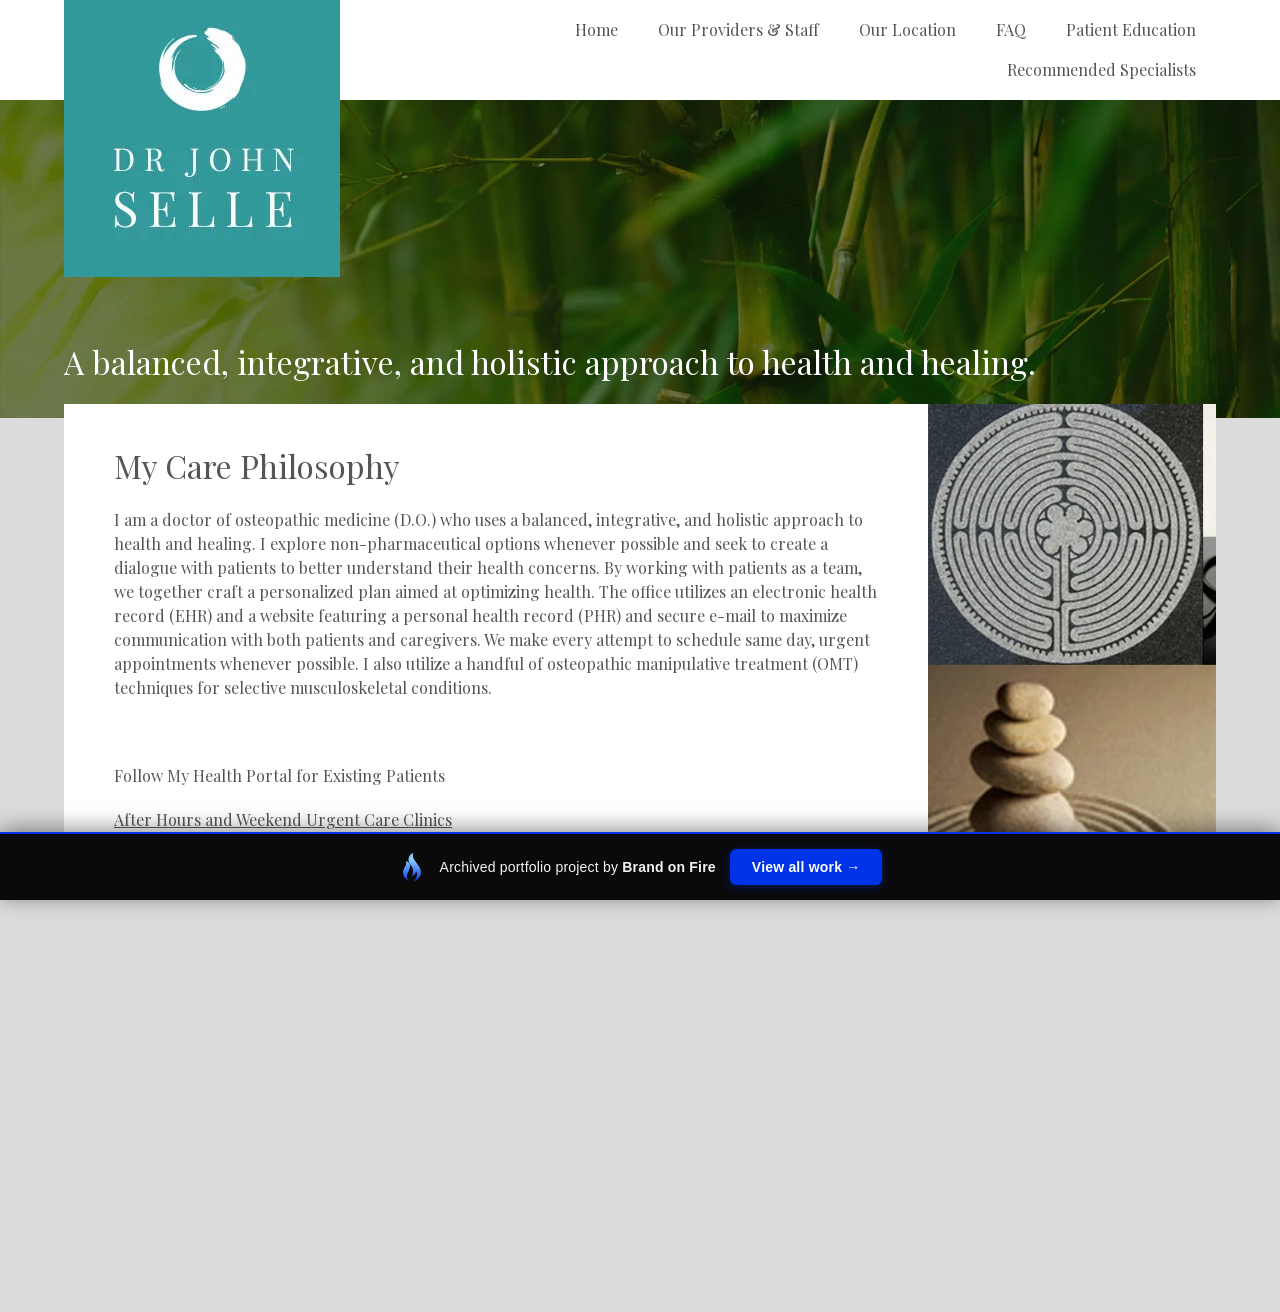
==== commit b3582094: "Portfolio bar: brandonfire.com theme — flame icon, electric-blue accent, taller, larger button" ====
--- a/index.html
+++ b/index.html
@@ -1,4 +1,4 @@
 <!doctype html><html lang="en" data-bofp="0"><head><meta http-equiv="Content-Type" content="text/html; charset=utf-8"><meta http-equiv="X-UA-Compatible" content="IE=edge,chrome=1"><meta name="HandheldFriendly" content="True"><meta name="viewport" content="width=device-width, maximum-scale=1.0"><link rel="shortcut icon" href="/wp-content/themes/bare-responsive/favicon.ico"><link rel="icon" href="/wp-content/themes/bare-responsive/favicon.ico"><!--[if lt IE 9]><![endif]--><title>Home | John Selle DO</title><meta name="description" content="My Care Philosophy I am a doctor of osteopathic medicine (D.O.) who uses a balanced, integrative, and holistic approach to health and healing. I explore non-pharmaceutical options whenever possible and seek to create a dialogue with patients to better understand their health concerns. By working with patients as a team, we together craft a personalized"><meta name="robots" content="max-image-preview:large"><link rel="canonical" href="/"><meta name="generator" content="All in One SEO (AIOSEO) 4.9.7.2"><meta property="og:locale" content="en_US"><meta property="og:site_name" content="John Selle DO |"><meta property="og:type" content="article"><meta property="og:title" content="Home | John Selle DO"><meta property="og:description" content="My Care Philosophy I am a doctor of osteopathic medicine (D.O.) who uses a balanced, integrative, and holistic approach to health and healing. I explore non-pharmaceutical options whenever possible and seek to create a dialogue with patients to better understand their health concerns. By working with patients as a team, we together craft a personalized"><meta property="og:url" content="/"><meta property="article:published_time" content="2014-12-30T12:50:49+00:00"><meta property="article:modified_time" content="2015-04-17T04:47:19+00:00"><meta name="twitter:card" content="summary"><meta name="twitter:title" content="Home | John Selle DO"><meta name="twitter:description" content="My Care Philosophy I am a doctor of osteopathic medicine (D.O.) who uses a balanced, integrative, and holistic approach to health and healing. I explore non-pharmaceutical options whenever possible and seek to create a dialogue with patients to better understand their health concerns. By working with patients as a team, we together craft a personalized"><link rel="https://api.w.org/" href="/wp-json/"><link rel="alternate" title="JSON" type="application/json" href="/wp-json/wp/v2/pages/5"><meta name="generator" content="WP Rocket 3.20.2" data-wpr-features="wpr_minify_js wpr_preconnect_external_domains wpr_oci wpr_minify_css wpr_preload_links wpr_desktop"><link rel="stylesheet" href="style.css"><style>[data-bofp="1"]{background-color:rgb(220, 220, 220)!important;color:rgb(85, 85, 85)!important}[data-bofp="2"]{background-color:rgb(255, 255, 255)!important;color:rgb(85, 85, 85)!important}[data-bofp="3"]{background-color:rgb(255, 255, 255)!important;color:rgb(85, 85, 85)!important}[data-bofp="4"]{background-color:rgb(255, 255, 255)!important;color:rgb(85, 85, 85)!important}</style><meta name="robots" content="noindex, nofollow"><style id="bof-noform">form,form *,fieldset,fieldset *,input,textarea,select,label.fusion-form-label,.wpcf7,.wpcf7 *,.fusion-form,.fusion-form *,.fusion-contact-form,.fusion-contact-form *,.elementor-form,.elementor-form *,.gform_wrapper,.gform_wrapper *,[class*="contact-form"],[class*="contact-form"] *,[id*="contact-form"],[id*="contact-form"] *{pointer-events:none!important;cursor:default!important;-webkit-user-select:none!important;user-select:none!important}</style></head><body data-rsssl="1" id="home" data-bofp="1"><nav id="mobile"><a href="#" onclick="openMenu();return false;" class="icon">☰</a><div id="menu"><a href="#" onclick="closeMenu();return false;" class="icon">☰</a><ul><ul id="menu-main-menu" class="menu"><li id="menu-item-6" class="menu-item menu-item-type-post_type menu-item-object-page menu-item-home current-menu-item page_item page-item-5 current_page_item menu-item-6"><a href="index.html" aria-current="page">Home</a></li><li id="menu-item-121" class="menu-item menu-item-type-post_type menu-item-object-page menu-item-121"><a href="our-providers/index.html">Our Providers &amp; Staff</a></li><li id="menu-item-221" class="menu-item menu-item-type-post_type menu-item-object-page menu-item-221"><a href="our-locations/index.html">Our Location</a></li><li id="menu-item-222" class="menu-item menu-item-type-post_type menu-item-object-page menu-item-222"><a href="frequently-asked-questions/index.html">FAQ</a></li><li id="menu-item-223" class="menu-item menu-item-type-post_type menu-item-object-page menu-item-223"><a href="patient-education/index.html">Patient Education</a></li><li id="menu-item-224" class="menu-item menu-item-type-post_type menu-item-object-page menu-item-224"><a href="recommended-specialists/index.html">Recommended Specialists</a></li></ul>        </ul></div></nav><nav id="desktop"><div class="width-wrapper"><a href="index.html"><img src="_a/52936a2bf9c8.webp"></a></div><div id="background-color" data-bofp="2"><div class="width-wrapper"><ul id="menu-main-menu-1" class="menu"><li class="menu-item menu-item-type-post_type menu-item-object-page menu-item-home current-menu-item page_item page-item-5 current_page_item menu-item-6"><a href="index.html" aria-current="page">Home</a></li><li class="menu-item menu-item-type-post_type menu-item-object-page menu-item-121"><a href="our-providers/index.html">Our Providers &amp; Staff</a></li><li class="menu-item menu-item-type-post_type menu-item-object-page menu-item-221"><a href="our-locations/index.html">Our Location</a></li><li class="menu-item menu-item-type-post_type menu-item-object-page menu-item-222"><a href="frequently-asked-questions/index.html">FAQ</a></li><li class="menu-item menu-item-type-post_type menu-item-object-page menu-item-223"><a href="patient-education/index.html">Patient Education</a></li><li class="menu-item menu-item-type-post_type menu-item-object-page menu-item-224"><a href="recommended-specialists/index.html">Recommended Specialists</a></li></ul>        </div></div></nav><img src="_a/890d8436f9a9.webp" id="mobile-header"><div id="content" class="clearfix"><div class="width-wrapper"><div id="index-header"><h1>			<div class="textwidget">A balanced, integrative, and holistic approach to health and healing.</div></h1></div><div id="index-content" class="white clearfix" data-bofp="3"><div id="image" style="height: 476px;"></div><div class="padded"><h1>My Care Philosophy</h1><p>I am a <a target="_blank">doctor of osteopathic medicine (D.O.) </a>who uses a balanced, integrative, and holistic approach to health and healing. I explore non-pharmaceutical options whenever possible and seek to create a dialogue with patients to better understand their health concerns. By working with patients as a team, we together craft a personalized plan aimed at optimizing health. The office utilizes an <a target="_blank">electronic health record (EHR)</a> and a website featuring a personal health record (PHR) and secure e-mail to maximize communication with both patients and caregivers. We make every attempt to schedule same day, urgent appointments whenever possible. I also utilize a handful of <a target="_blank">osteopathic manipulative treatment (OMT)</a> techniques for selective musculoskeletal conditions.</p><p>&nbsp;</p><p><a>Follow My Health Portal for Existing Patients</a></p><p><a href="index.html">After Hours and Weekend Urgent Care Clinics</a></p></div></div></div><div class="width-wrapper white clearfix" id="video-intro" data-bofp="4"><div id="video-embed">			<div class="textwidget"></div></div><div class="padded"><div class="textwidget"><h1>News</h1>
 New Provider: 
 <p><a href="our-providers/victoria-chaudhary/index.html">Victoria Chaudhary, Nurse Practitioner </a></p><div id="yelpwidget"></div></div></div></div></div><footer><ul id="menu-footer" class="menu"><li id="menu-item-122" class="menu-item menu-item-type-post_type menu-item-object-page menu-item-home current-menu-item page_item page-item-5 current_page_item menu-item-122"><a href="index.html" aria-current="page">Home</a></li><li id="menu-item-226" class="menu-item menu-item-type-post_type menu-item-object-page menu-item-226"><a href="our-locations/index.html">Our Location</a></li><li id="menu-item-225" class="menu-item menu-item-type-post_type menu-item-object-page menu-item-225"><a href="patient-privacy/index.html">Patient Privacy</a></li></ul>            <div>
-                © John Selle DO 2014            </div></footer><!-- bof-portfolio-bar --><a href="https://brandonfire.com/portfolio/" id="bof-portfolio-bar" rel="noopener" style="position:fixed;left:0;right:0;bottom:0;z-index:2147483647;display:flex;align-items:center;justify-content:center;gap:10px;flex-wrap:wrap;background:#14181c;color:#ffffff !important;font-family:-apple-system,BlinkMacSystemFont,'Segoe UI',Roboto,Helvetica,Arial,sans-serif;font-size:13px;font-weight:500;line-height:1;letter-spacing:.2px;padding:11px 16px;text-decoration:none !important;box-shadow:0 -2px 14px rgba(0,0,0,.28);border-top:2px solid #e2542c;box-sizing:border-box;"><span style="opacity:.92;color:#fff;">Archived portfolio project by <strong style="font-weight:700;color:#fff;">Brand&nbsp;on&nbsp;Fire</strong></span><span style="background:#e2542c;color:#fff;padding:6px 12px;border-radius:4px;font-weight:600;white-space:nowrap;">View&nbsp;all&nbsp;work&nbsp;&rarr;</span></a><!-- /bof-portfolio-bar --></body></html>+                © John Selle DO 2014            </div></footer><!-- bof-portfolio-bar --><a href="https://brandonfire.com/portfolio/" id="bof-portfolio-bar" rel="noopener" style="position:fixed;left:0;right:0;bottom:0;z-index:2147483647;display:flex;align-items:center;justify-content:center;gap:14px;flex-wrap:wrap;background:#0a0a0a;color:#ffffff !important;font-family:Inter,-apple-system,BlinkMacSystemFont,'Segoe UI',Roboto,Helvetica,Arial,sans-serif;font-size:14px;font-weight:500;line-height:1;letter-spacing:.2px;padding:15px 18px;text-decoration:none !important;box-shadow:0 -3px 22px rgba(0,0,0,.45);border-top:2px solid #0033e7;box-sizing:border-box;"><img src="[data-uri]" alt="" width="28" height="28" style="display:block;flex:0 0 auto;width:28px;height:28px;"><span style="opacity:.95;color:#fff;">Archived portfolio project by <strong style="font-weight:700;color:#fff;">Brand&nbsp;on&nbsp;Fire</strong></span><span style="background:#0033e7;color:#fff;padding:11px 22px;border-radius:6px;font-weight:700;font-size:14px;white-space:nowrap;box-shadow:0 2px 10px rgba(0,51,231,.4);">View&nbsp;all&nbsp;work&nbsp;&rarr;</span></a><!-- /bof-portfolio-bar --></body></html>
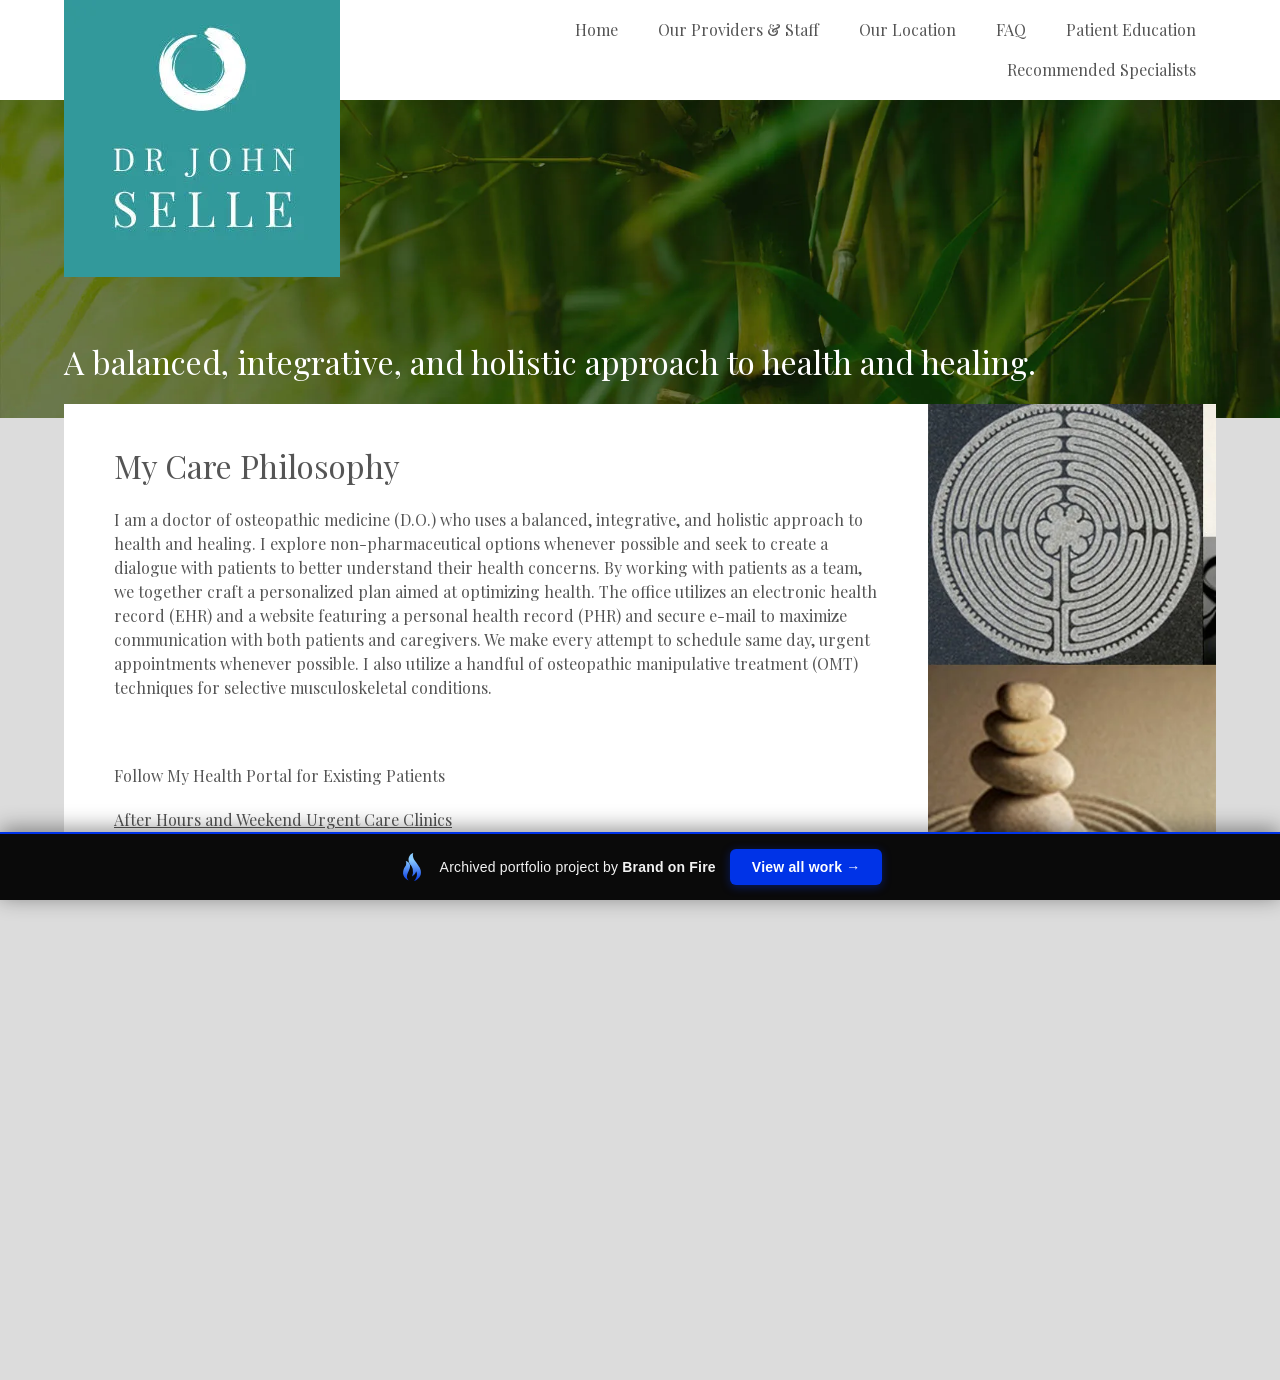
==== commit 74975320: "Portfolio bar: brandonfire.com theme — flame icon, electric-blue accent, taller, larger button" ====
--- a/index.html
+++ b/index.html
@@ -1,4 +1,4 @@
 <!doctype html><html lang="en" data-bofp="0"><head><meta http-equiv="Content-Type" content="text/html; charset=utf-8"><meta http-equiv="X-UA-Compatible" content="IE=edge,chrome=1"><meta name="HandheldFriendly" content="True"><meta name="viewport" content="width=device-width, maximum-scale=1.0"><link rel="shortcut icon" href="/wp-content/themes/bare-responsive/favicon.ico"><link rel="icon" href="/wp-content/themes/bare-responsive/favicon.ico"><!--[if lt IE 9]><![endif]--><title>Home | John Selle DO</title><meta name="description" content="My Care Philosophy I am a doctor of osteopathic medicine (D.O.) who uses a balanced, integrative, and holistic approach to health and healing. I explore non-pharmaceutical options whenever possible and seek to create a dialogue with patients to better understand their health concerns. By working with patients as a team, we together craft a personalized"><meta name="robots" content="max-image-preview:large"><link rel="canonical" href="/"><meta name="generator" content="All in One SEO (AIOSEO) 4.9.7.2"><meta property="og:locale" content="en_US"><meta property="og:site_name" content="John Selle DO |"><meta property="og:type" content="article"><meta property="og:title" content="Home | John Selle DO"><meta property="og:description" content="My Care Philosophy I am a doctor of osteopathic medicine (D.O.) who uses a balanced, integrative, and holistic approach to health and healing. I explore non-pharmaceutical options whenever possible and seek to create a dialogue with patients to better understand their health concerns. By working with patients as a team, we together craft a personalized"><meta property="og:url" content="/"><meta property="article:published_time" content="2014-12-30T12:50:49+00:00"><meta property="article:modified_time" content="2015-04-17T04:47:19+00:00"><meta name="twitter:card" content="summary"><meta name="twitter:title" content="Home | John Selle DO"><meta name="twitter:description" content="My Care Philosophy I am a doctor of osteopathic medicine (D.O.) who uses a balanced, integrative, and holistic approach to health and healing. I explore non-pharmaceutical options whenever possible and seek to create a dialogue with patients to better understand their health concerns. By working with patients as a team, we together craft a personalized"><link rel="https://api.w.org/" href="/wp-json/"><link rel="alternate" title="JSON" type="application/json" href="/wp-json/wp/v2/pages/5"><meta name="generator" content="WP Rocket 3.20.2" data-wpr-features="wpr_minify_js wpr_preconnect_external_domains wpr_oci wpr_minify_css wpr_preload_links wpr_desktop"><link rel="stylesheet" href="style.css"><style>[data-bofp="1"]{background-color:rgb(220, 220, 220)!important;color:rgb(85, 85, 85)!important}[data-bofp="2"]{background-color:rgb(255, 255, 255)!important;color:rgb(85, 85, 85)!important}[data-bofp="3"]{background-color:rgb(255, 255, 255)!important;color:rgb(85, 85, 85)!important}[data-bofp="4"]{background-color:rgb(255, 255, 255)!important;color:rgb(85, 85, 85)!important}</style><meta name="robots" content="noindex, nofollow"><style id="bof-noform">form,form *,fieldset,fieldset *,input,textarea,select,label.fusion-form-label,.wpcf7,.wpcf7 *,.fusion-form,.fusion-form *,.fusion-contact-form,.fusion-contact-form *,.elementor-form,.elementor-form *,.gform_wrapper,.gform_wrapper *,[class*="contact-form"],[class*="contact-form"] *,[id*="contact-form"],[id*="contact-form"] *{pointer-events:none!important;cursor:default!important;-webkit-user-select:none!important;user-select:none!important}</style></head><body data-rsssl="1" id="home" data-bofp="1"><nav id="mobile"><a href="#" onclick="openMenu();return false;" class="icon">☰</a><div id="menu"><a href="#" onclick="closeMenu();return false;" class="icon">☰</a><ul><ul id="menu-main-menu" class="menu"><li id="menu-item-6" class="menu-item menu-item-type-post_type menu-item-object-page menu-item-home current-menu-item page_item page-item-5 current_page_item menu-item-6"><a href="index.html" aria-current="page">Home</a></li><li id="menu-item-121" class="menu-item menu-item-type-post_type menu-item-object-page menu-item-121"><a href="our-providers/index.html">Our Providers &amp; Staff</a></li><li id="menu-item-221" class="menu-item menu-item-type-post_type menu-item-object-page menu-item-221"><a href="our-locations/index.html">Our Location</a></li><li id="menu-item-222" class="menu-item menu-item-type-post_type menu-item-object-page menu-item-222"><a href="frequently-asked-questions/index.html">FAQ</a></li><li id="menu-item-223" class="menu-item menu-item-type-post_type menu-item-object-page menu-item-223"><a href="patient-education/index.html">Patient Education</a></li><li id="menu-item-224" class="menu-item menu-item-type-post_type menu-item-object-page menu-item-224"><a href="recommended-specialists/index.html">Recommended Specialists</a></li></ul>        </ul></div></nav><nav id="desktop"><div class="width-wrapper"><a href="index.html"><img src="_a/52936a2bf9c8.webp"></a></div><div id="background-color" data-bofp="2"><div class="width-wrapper"><ul id="menu-main-menu-1" class="menu"><li class="menu-item menu-item-type-post_type menu-item-object-page menu-item-home current-menu-item page_item page-item-5 current_page_item menu-item-6"><a href="index.html" aria-current="page">Home</a></li><li class="menu-item menu-item-type-post_type menu-item-object-page menu-item-121"><a href="our-providers/index.html">Our Providers &amp; Staff</a></li><li class="menu-item menu-item-type-post_type menu-item-object-page menu-item-221"><a href="our-locations/index.html">Our Location</a></li><li class="menu-item menu-item-type-post_type menu-item-object-page menu-item-222"><a href="frequently-asked-questions/index.html">FAQ</a></li><li class="menu-item menu-item-type-post_type menu-item-object-page menu-item-223"><a href="patient-education/index.html">Patient Education</a></li><li class="menu-item menu-item-type-post_type menu-item-object-page menu-item-224"><a href="recommended-specialists/index.html">Recommended Specialists</a></li></ul>        </div></div></nav><img src="_a/890d8436f9a9.webp" id="mobile-header"><div id="content" class="clearfix"><div class="width-wrapper"><div id="index-header"><h1>			<div class="textwidget">A balanced, integrative, and holistic approach to health and healing.</div></h1></div><div id="index-content" class="white clearfix" data-bofp="3"><div id="image" style="height: 476px;"></div><div class="padded"><h1>My Care Philosophy</h1><p>I am a <a target="_blank">doctor of osteopathic medicine (D.O.) </a>who uses a balanced, integrative, and holistic approach to health and healing. I explore non-pharmaceutical options whenever possible and seek to create a dialogue with patients to better understand their health concerns. By working with patients as a team, we together craft a personalized plan aimed at optimizing health. The office utilizes an <a target="_blank">electronic health record (EHR)</a> and a website featuring a personal health record (PHR) and secure e-mail to maximize communication with both patients and caregivers. We make every attempt to schedule same day, urgent appointments whenever possible. I also utilize a handful of <a target="_blank">osteopathic manipulative treatment (OMT)</a> techniques for selective musculoskeletal conditions.</p><p>&nbsp;</p><p><a>Follow My Health Portal for Existing Patients</a></p><p><a href="index.html">After Hours and Weekend Urgent Care Clinics</a></p></div></div></div><div class="width-wrapper white clearfix" id="video-intro" data-bofp="4"><div id="video-embed">			<div class="textwidget"></div></div><div class="padded"><div class="textwidget"><h1>News</h1>
 New Provider: 
 <p><a href="our-providers/victoria-chaudhary/index.html">Victoria Chaudhary, Nurse Practitioner </a></p><div id="yelpwidget"></div></div></div></div></div><footer><ul id="menu-footer" class="menu"><li id="menu-item-122" class="menu-item menu-item-type-post_type menu-item-object-page menu-item-home current-menu-item page_item page-item-5 current_page_item menu-item-122"><a href="index.html" aria-current="page">Home</a></li><li id="menu-item-226" class="menu-item menu-item-type-post_type menu-item-object-page menu-item-226"><a href="our-locations/index.html">Our Location</a></li><li id="menu-item-225" class="menu-item menu-item-type-post_type menu-item-object-page menu-item-225"><a href="patient-privacy/index.html">Patient Privacy</a></li></ul>            <div>
-                © John Selle DO 2014            </div></footer><!-- bof-portfolio-bar --><a href="https://brandonfire.com/portfolio/" id="bof-portfolio-bar" rel="noopener" style="position:fixed;left:0;right:0;bottom:0;z-index:2147483647;display:flex;align-items:center;justify-content:center;gap:14px;flex-wrap:wrap;background:#0a0a0a;color:#ffffff !important;font-family:Inter,-apple-system,BlinkMacSystemFont,'Segoe UI',Roboto,Helvetica,Arial,sans-serif;font-size:14px;font-weight:500;line-height:1;letter-spacing:.2px;padding:15px 18px;text-decoration:none !important;box-shadow:0 -3px 22px rgba(0,0,0,.45);border-top:2px solid #0033e7;box-sizing:border-box;"><img src="[data-uri]" alt="" width="28" height="28" style="display:block;flex:0 0 auto;width:28px;height:28px;"><span style="opacity:.95;color:#fff;">Archived portfolio project by <strong style="font-weight:700;color:#fff;">Brand&nbsp;on&nbsp;Fire</strong></span><span style="background:#0033e7;color:#fff;padding:11px 22px;border-radius:6px;font-weight:700;font-size:14px;white-space:nowrap;box-shadow:0 2px 10px rgba(0,51,231,.4);">View&nbsp;all&nbsp;work&nbsp;&rarr;</span></a><!-- /bof-portfolio-bar --></body></html>+                © John Selle DO 2014            </div></footer><!-- bof-portfolio-bar --><a href="https://brandonfire.com/portfolio/" id="bof-portfolio-bar" rel="noopener" style="position:fixed;left:0;right:0;bottom:0;z-index:2147483647;display:flex;align-items:center;justify-content:center;gap:14px;flex-wrap:wrap;background:#0a0a0a;color:#ffffff !important;font-family:Inter,-apple-system,BlinkMacSystemFont,'Segoe UI',Roboto,Helvetica,Arial,sans-serif;font-size:14px;font-weight:500;line-height:1;letter-spacing:.2px;padding:15px 18px;text-decoration:none !important;box-shadow:0 -3px 22px rgba(0,0,0,.45);border-top:2px solid #0033e7;box-sizing:border-box;"><img src="[data-uri]" alt="" width="28" height="28" style="display:block;flex:0 0 auto;width:28px;height:28px;"><span style="opacity:.95;color:#fff;">Archived portfolio project by <strong style="font-weight:700;color:#fff;">Brand&nbsp;on&nbsp;Fire</strong></span><span style="background:#0033e7;color:#fff;padding:11px 22px;border-radius:6px;font-weight:700;font-size:14px;white-space:nowrap;box-shadow:0 2px 10px rgba(0,51,231,.4);">View&nbsp;all&nbsp;work&nbsp;&rarr;</span></a><script>(function(){function p(){var b=document.getElementById("bof-portfolio-bar");if(b&&document.body)document.body.style.setProperty("padding-bottom",b.offsetHeight+"px","important");}if(document.readyState!=="loading")p();else document.addEventListener("DOMContentLoaded",p);window.addEventListener("resize",p);})();</script><!-- /bof-portfolio-bar --></body></html>
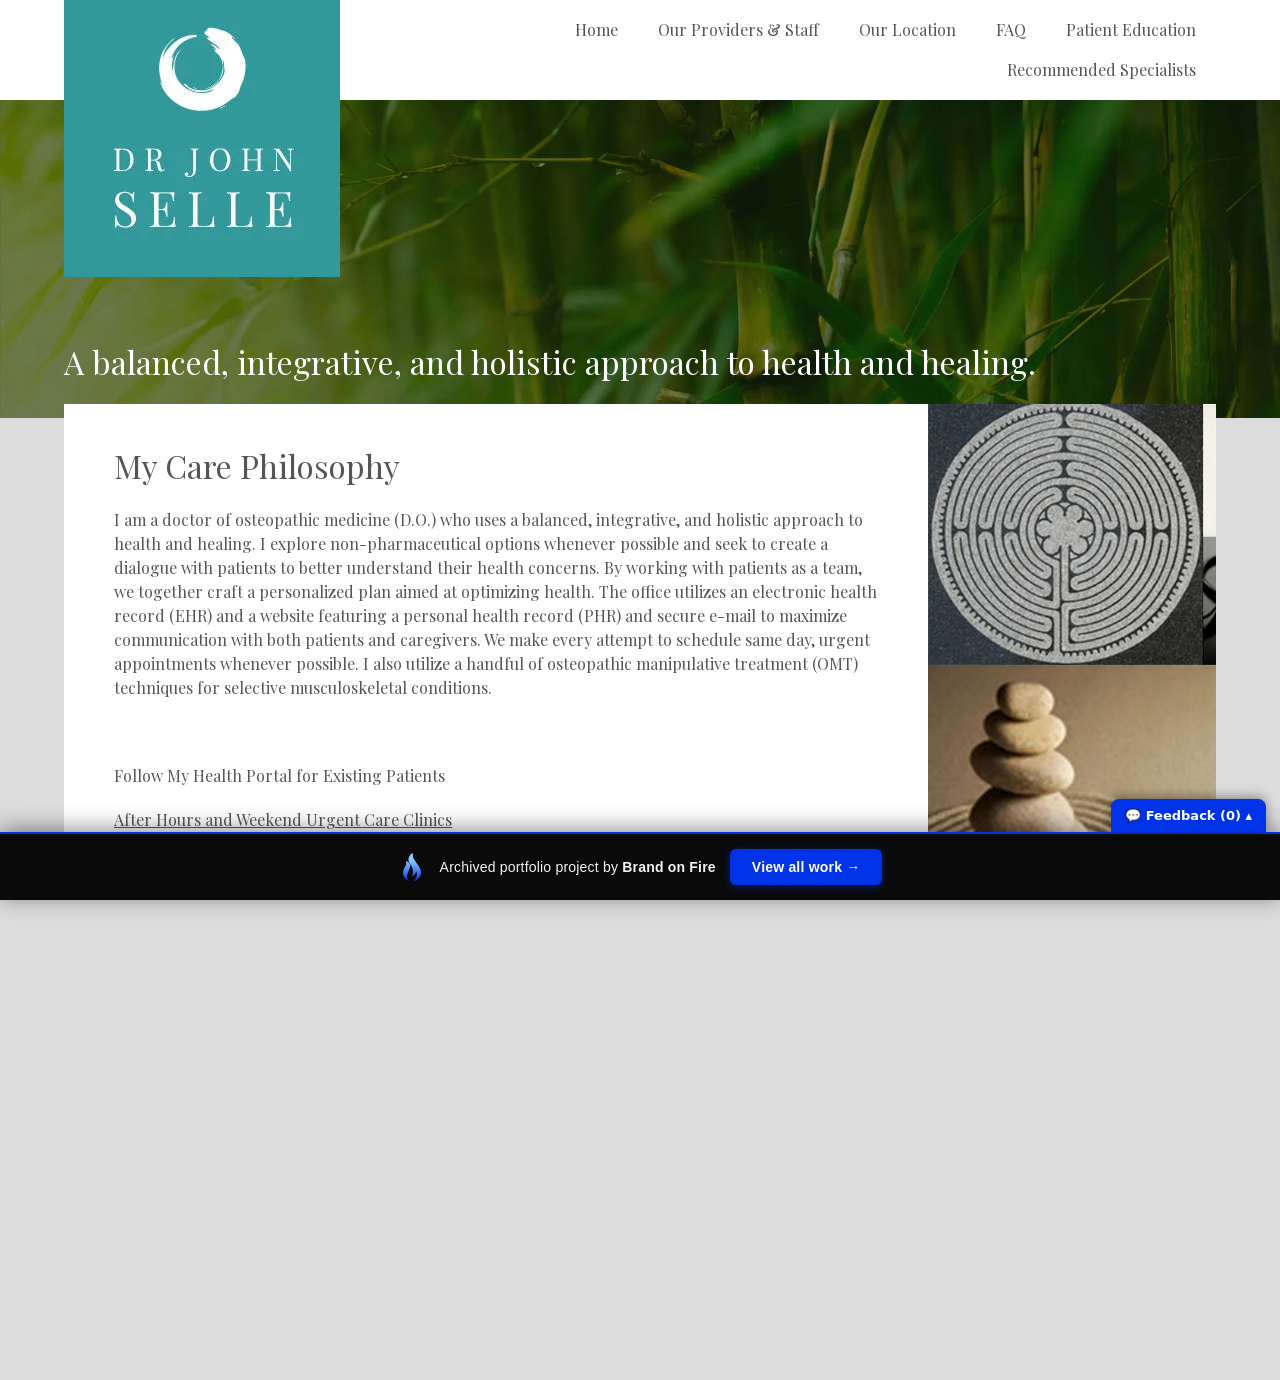
==== commit 4e87c420: "Add feedback comment widget to portfolio bar" ====
--- a/index.html
+++ b/index.html
@@ -1,4 +1,61 @@
 <!doctype html><html lang="en" data-bofp="0"><head><meta http-equiv="Content-Type" content="text/html; charset=utf-8"><meta http-equiv="X-UA-Compatible" content="IE=edge,chrome=1"><meta name="HandheldFriendly" content="True"><meta name="viewport" content="width=device-width, maximum-scale=1.0"><link rel="shortcut icon" href="/wp-content/themes/bare-responsive/favicon.ico"><link rel="icon" href="/wp-content/themes/bare-responsive/favicon.ico"><!--[if lt IE 9]><![endif]--><title>Home | John Selle DO</title><meta name="description" content="My Care Philosophy I am a doctor of osteopathic medicine (D.O.) who uses a balanced, integrative, and holistic approach to health and healing. I explore non-pharmaceutical options whenever possible and seek to create a dialogue with patients to better understand their health concerns. By working with patients as a team, we together craft a personalized"><meta name="robots" content="max-image-preview:large"><link rel="canonical" href="/"><meta name="generator" content="All in One SEO (AIOSEO) 4.9.7.2"><meta property="og:locale" content="en_US"><meta property="og:site_name" content="John Selle DO |"><meta property="og:type" content="article"><meta property="og:title" content="Home | John Selle DO"><meta property="og:description" content="My Care Philosophy I am a doctor of osteopathic medicine (D.O.) who uses a balanced, integrative, and holistic approach to health and healing. I explore non-pharmaceutical options whenever possible and seek to create a dialogue with patients to better understand their health concerns. By working with patients as a team, we together craft a personalized"><meta property="og:url" content="/"><meta property="article:published_time" content="2014-12-30T12:50:49+00:00"><meta property="article:modified_time" content="2015-04-17T04:47:19+00:00"><meta name="twitter:card" content="summary"><meta name="twitter:title" content="Home | John Selle DO"><meta name="twitter:description" content="My Care Philosophy I am a doctor of osteopathic medicine (D.O.) who uses a balanced, integrative, and holistic approach to health and healing. I explore non-pharmaceutical options whenever possible and seek to create a dialogue with patients to better understand their health concerns. By working with patients as a team, we together craft a personalized"><link rel="https://api.w.org/" href="/wp-json/"><link rel="alternate" title="JSON" type="application/json" href="/wp-json/wp/v2/pages/5"><meta name="generator" content="WP Rocket 3.20.2" data-wpr-features="wpr_minify_js wpr_preconnect_external_domains wpr_oci wpr_minify_css wpr_preload_links wpr_desktop"><link rel="stylesheet" href="style.css"><style>[data-bofp="1"]{background-color:rgb(220, 220, 220)!important;color:rgb(85, 85, 85)!important}[data-bofp="2"]{background-color:rgb(255, 255, 255)!important;color:rgb(85, 85, 85)!important}[data-bofp="3"]{background-color:rgb(255, 255, 255)!important;color:rgb(85, 85, 85)!important}[data-bofp="4"]{background-color:rgb(255, 255, 255)!important;color:rgb(85, 85, 85)!important}</style><meta name="robots" content="noindex, nofollow"><style id="bof-noform">form,form *,fieldset,fieldset *,input,textarea,select,label.fusion-form-label,.wpcf7,.wpcf7 *,.fusion-form,.fusion-form *,.fusion-contact-form,.fusion-contact-form *,.elementor-form,.elementor-form *,.gform_wrapper,.gform_wrapper *,[class*="contact-form"],[class*="contact-form"] *,[id*="contact-form"],[id*="contact-form"] *{pointer-events:none!important;cursor:default!important;-webkit-user-select:none!important;user-select:none!important}</style></head><body data-rsssl="1" id="home" data-bofp="1"><nav id="mobile"><a href="#" onclick="openMenu();return false;" class="icon">☰</a><div id="menu"><a href="#" onclick="closeMenu();return false;" class="icon">☰</a><ul><ul id="menu-main-menu" class="menu"><li id="menu-item-6" class="menu-item menu-item-type-post_type menu-item-object-page menu-item-home current-menu-item page_item page-item-5 current_page_item menu-item-6"><a href="index.html" aria-current="page">Home</a></li><li id="menu-item-121" class="menu-item menu-item-type-post_type menu-item-object-page menu-item-121"><a href="our-providers/index.html">Our Providers &amp; Staff</a></li><li id="menu-item-221" class="menu-item menu-item-type-post_type menu-item-object-page menu-item-221"><a href="our-locations/index.html">Our Location</a></li><li id="menu-item-222" class="menu-item menu-item-type-post_type menu-item-object-page menu-item-222"><a href="frequently-asked-questions/index.html">FAQ</a></li><li id="menu-item-223" class="menu-item menu-item-type-post_type menu-item-object-page menu-item-223"><a href="patient-education/index.html">Patient Education</a></li><li id="menu-item-224" class="menu-item menu-item-type-post_type menu-item-object-page menu-item-224"><a href="recommended-specialists/index.html">Recommended Specialists</a></li></ul>        </ul></div></nav><nav id="desktop"><div class="width-wrapper"><a href="index.html"><img src="_a/52936a2bf9c8.webp"></a></div><div id="background-color" data-bofp="2"><div class="width-wrapper"><ul id="menu-main-menu-1" class="menu"><li class="menu-item menu-item-type-post_type menu-item-object-page menu-item-home current-menu-item page_item page-item-5 current_page_item menu-item-6"><a href="index.html" aria-current="page">Home</a></li><li class="menu-item menu-item-type-post_type menu-item-object-page menu-item-121"><a href="our-providers/index.html">Our Providers &amp; Staff</a></li><li class="menu-item menu-item-type-post_type menu-item-object-page menu-item-221"><a href="our-locations/index.html">Our Location</a></li><li class="menu-item menu-item-type-post_type menu-item-object-page menu-item-222"><a href="frequently-asked-questions/index.html">FAQ</a></li><li class="menu-item menu-item-type-post_type menu-item-object-page menu-item-223"><a href="patient-education/index.html">Patient Education</a></li><li class="menu-item menu-item-type-post_type menu-item-object-page menu-item-224"><a href="recommended-specialists/index.html">Recommended Specialists</a></li></ul>        </div></div></nav><img src="_a/890d8436f9a9.webp" id="mobile-header"><div id="content" class="clearfix"><div class="width-wrapper"><div id="index-header"><h1>			<div class="textwidget">A balanced, integrative, and holistic approach to health and healing.</div></h1></div><div id="index-content" class="white clearfix" data-bofp="3"><div id="image" style="height: 476px;"></div><div class="padded"><h1>My Care Philosophy</h1><p>I am a <a target="_blank">doctor of osteopathic medicine (D.O.) </a>who uses a balanced, integrative, and holistic approach to health and healing. I explore non-pharmaceutical options whenever possible and seek to create a dialogue with patients to better understand their health concerns. By working with patients as a team, we together craft a personalized plan aimed at optimizing health. The office utilizes an <a target="_blank">electronic health record (EHR)</a> and a website featuring a personal health record (PHR) and secure e-mail to maximize communication with both patients and caregivers. We make every attempt to schedule same day, urgent appointments whenever possible. I also utilize a handful of <a target="_blank">osteopathic manipulative treatment (OMT)</a> techniques for selective musculoskeletal conditions.</p><p>&nbsp;</p><p><a>Follow My Health Portal for Existing Patients</a></p><p><a href="index.html">After Hours and Weekend Urgent Care Clinics</a></p></div></div></div><div class="width-wrapper white clearfix" id="video-intro" data-bofp="4"><div id="video-embed">			<div class="textwidget"></div></div><div class="padded"><div class="textwidget"><h1>News</h1>
 New Provider: 
 <p><a href="our-providers/victoria-chaudhary/index.html">Victoria Chaudhary, Nurse Practitioner </a></p><div id="yelpwidget"></div></div></div></div></div><footer><ul id="menu-footer" class="menu"><li id="menu-item-122" class="menu-item menu-item-type-post_type menu-item-object-page menu-item-home current-menu-item page_item page-item-5 current_page_item menu-item-122"><a href="index.html" aria-current="page">Home</a></li><li id="menu-item-226" class="menu-item menu-item-type-post_type menu-item-object-page menu-item-226"><a href="our-locations/index.html">Our Location</a></li><li id="menu-item-225" class="menu-item menu-item-type-post_type menu-item-object-page menu-item-225"><a href="patient-privacy/index.html">Patient Privacy</a></li></ul>            <div>
-                © John Selle DO 2014            </div></footer><!-- bof-portfolio-bar --><a href="https://brandonfire.com/portfolio/" id="bof-portfolio-bar" rel="noopener" style="position:fixed;left:0;right:0;bottom:0;z-index:2147483647;display:flex;align-items:center;justify-content:center;gap:14px;flex-wrap:wrap;background:#0a0a0a;color:#ffffff !important;font-family:Inter,-apple-system,BlinkMacSystemFont,'Segoe UI',Roboto,Helvetica,Arial,sans-serif;font-size:14px;font-weight:500;line-height:1;letter-spacing:.2px;padding:15px 18px;text-decoration:none !important;box-shadow:0 -3px 22px rgba(0,0,0,.45);border-top:2px solid #0033e7;box-sizing:border-box;"><img src="[data-uri]" alt="" width="28" height="28" style="display:block;flex:0 0 auto;width:28px;height:28px;"><span style="opacity:.95;color:#fff;">Archived portfolio project by <strong style="font-weight:700;color:#fff;">Brand&nbsp;on&nbsp;Fire</strong></span><span style="background:#0033e7;color:#fff;padding:11px 22px;border-radius:6px;font-weight:700;font-size:14px;white-space:nowrap;box-shadow:0 2px 10px rgba(0,51,231,.4);">View&nbsp;all&nbsp;work&nbsp;&rarr;</span></a><script>(function(){function p(){var b=document.getElementById("bof-portfolio-bar");if(b&&document.body)document.body.style.setProperty("padding-bottom",b.offsetHeight+"px","important");}if(document.readyState!=="loading")p();else document.addEventListener("DOMContentLoaded",p);window.addEventListener("resize",p);})();</script><!-- /bof-portfolio-bar --></body></html>+                © John Selle DO 2014            </div></footer><!-- bof-portfolio-bar --><a href="https://brandonfire.com/portfolio/" id="bof-portfolio-bar" rel="noopener" style="position:fixed;left:0;right:0;bottom:0;z-index:2147483647;display:flex;align-items:center;justify-content:center;gap:14px;flex-wrap:wrap;background:#0a0a0a;color:#ffffff !important;font-family:Inter,-apple-system,BlinkMacSystemFont,'Segoe UI',Roboto,Helvetica,Arial,sans-serif;font-size:14px;font-weight:500;line-height:1;letter-spacing:.2px;padding:15px 18px;text-decoration:none !important;box-shadow:0 -3px 22px rgba(0,0,0,.45);border-top:2px solid #0033e7;box-sizing:border-box;"><img src="[data-uri]" alt="" width="28" height="28" style="display:block;flex:0 0 auto;width:28px;height:28px;"><span style="opacity:.95;color:#fff;">Archived portfolio project by <strong style="font-weight:700;color:#fff;">Brand&nbsp;on&nbsp;Fire</strong></span><span style="background:#0033e7;color:#fff;padding:11px 22px;border-radius:6px;font-weight:700;font-size:14px;white-space:nowrap;box-shadow:0 2px 10px rgba(0,51,231,.4);">View&nbsp;all&nbsp;work&nbsp;&rarr;</span></a><script>(function(){function p(){var b=document.getElementById("bof-portfolio-bar");if(b&&document.body)document.body.style.setProperty("padding-bottom",b.offsetHeight+"px","important");}if(document.readyState!=="loading")p();else document.addEventListener("DOMContentLoaded",p);window.addEventListener("resize",p);})();</script><script>/* Brand on Fire portfolio feedback collector. All portfolio sites are one origin
+   (brand-on-fire.github.io) so localStorage is SHARED — comments accumulate in one place across every
+   site. "Export all" copies them to the clipboard to paste back to Claude. Zero backend. */
+(function () {
+  var K = 'bof_feedback', D = document;
+  function L() { try { return JSON.parse(localStorage.getItem(K)) || []; } catch (e) { return []; } }
+  function SV(a) { try { localStorage.setItem(K, JSON.stringify(a)); } catch (e) {} }
+  function slug() { var p = location.pathname.split('/').filter(Boolean); return p[0] || '(root)'; }
+  function barH() { var b = D.getElementById('bof-portfolio-bar'); return b ? b.offsetHeight : 0; }
+  if (D.getElementById('bof-fb-tog')) return;               // already injected
+  var open = localStorage.getItem('bof_fb_open') === '1';
+
+  var tog = D.createElement('div'); tog.id = 'bof-fb-tog';
+  tog.style.cssText = 'position:fixed;right:14px;z-index:2147483647;background:#0033e7;color:#fff;font:600 13px Inter,system-ui,Arial,sans-serif;padding:9px 14px;border-radius:8px 8px 0 0;cursor:pointer;box-shadow:0 -2px 12px rgba(0,0,0,.4)';
+
+  var pan = D.createElement('div'); pan.id = 'bof-fb-pan';
+  pan.style.cssText = 'position:fixed;left:0;right:0;z-index:2147483647;background:#0a0a0a;border-top:2px solid #0033e7;box-sizing:border-box;height:150px;display:none;padding:10px 12px;font-family:Inter,system-ui,Arial,sans-serif';
+
+  var ta = D.createElement('textarea');
+  ta.placeholder = 'Your feedback for this page…';
+  ta.style.cssText = 'width:100%;height:88px;background:#16181d;color:#fff;border:1px solid #2a2d35;border-radius:6px;padding:8px;font:13px/1.45 inherit;resize:none;box-sizing:border-box';
+  ta.value = localStorage.getItem('bof_fb_draft') || '';
+  ta.oninput = function () { localStorage.setItem('bof_fb_draft', ta.value); };
+
+  var row = D.createElement('div'); row.style.cssText = 'display:flex;gap:8px;align-items:center;margin-top:8px';
+  function btn(t, css) { var b = D.createElement('button'); b.textContent = t; b.style.cssText = 'border:0;border-radius:6px;padding:8px 14px;font:600 13px inherit;cursor:pointer;' + css; return b; }
+  var saveB = btn('Save comment', 'background:#0033e7;color:#fff');
+  var expB = btn('Export all', 'background:#16181d;color:#8bccff;border:1px solid #2a2d35');
+  var clrB = btn('Clear', 'background:transparent;color:#777');
+  var st = D.createElement('span'); st.style.cssText = 'color:#9aa3b2;font:12px Inter,system-ui,Arial,sans-serif;margin-left:auto';
+  row.appendChild(saveB); row.appendChild(expB); row.appendChild(clrB); row.appendChild(st);
+  pan.appendChild(ta); pan.appendChild(row); D.body.appendChild(pan); D.body.appendChild(tog);
+
+  function refresh() {
+    var h = barH(), n = L().length;
+    pan.style.bottom = h + 'px'; pan.style.display = open ? 'block' : 'none';
+    tog.style.bottom = (open ? 150 + h : h) + 'px';
+    tog.textContent = '💬 Feedback (' + n + ') ' + (open ? '▾' : '▴');
+    st.textContent = n + ' saved · ' + slug();
+  }
+  tog.onclick = function () { open = !open; localStorage.setItem('bof_fb_open', open ? '1' : '0'); refresh(); if (open) ta.focus(); };
+  saveB.onclick = function () {
+    var t = ta.value.trim(); if (!t) return;
+    var a = L(); a.push({ site: slug(), page: location.pathname, text: t, ts: new Date().toISOString() }); SV(a);
+    ta.value = ''; localStorage.removeItem('bof_fb_draft'); refresh();
+    saveB.textContent = 'Saved ✓'; setTimeout(function () { saveB.textContent = 'Save comment'; }, 900);
+  };
+  expB.onclick = function () {
+    var a = L(); if (!a.length) { alert('No comments saved yet.'); return; }
+    var txt = 'PORTFOLIO FEEDBACK (' + a.length + ' comments)\n\n' + a.map(function (c) { return '[' + c.site + c.page + ']\n' + c.text; }).join('\n\n');
+    if (navigator.clipboard && navigator.clipboard.writeText) navigator.clipboard.writeText(txt).then(function () { alert('Copied ' + a.length + ' comments — paste them to Claude.'); }, function () { window.prompt('Copy all feedback (Cmd+C):', txt); });
+    else window.prompt('Copy all feedback (Cmd+C):', txt);
+  };
+  clrB.onclick = function () { if (confirm('Clear all ' + L().length + ' saved comments?')) { SV([]); refresh(); } };
+  window.addEventListener('resize', refresh);
+  if (D.readyState !== 'loading') refresh(); else D.addEventListener('DOMContentLoaded', refresh);
+})();
+</script><!-- /bof-portfolio-bar --></body></html>
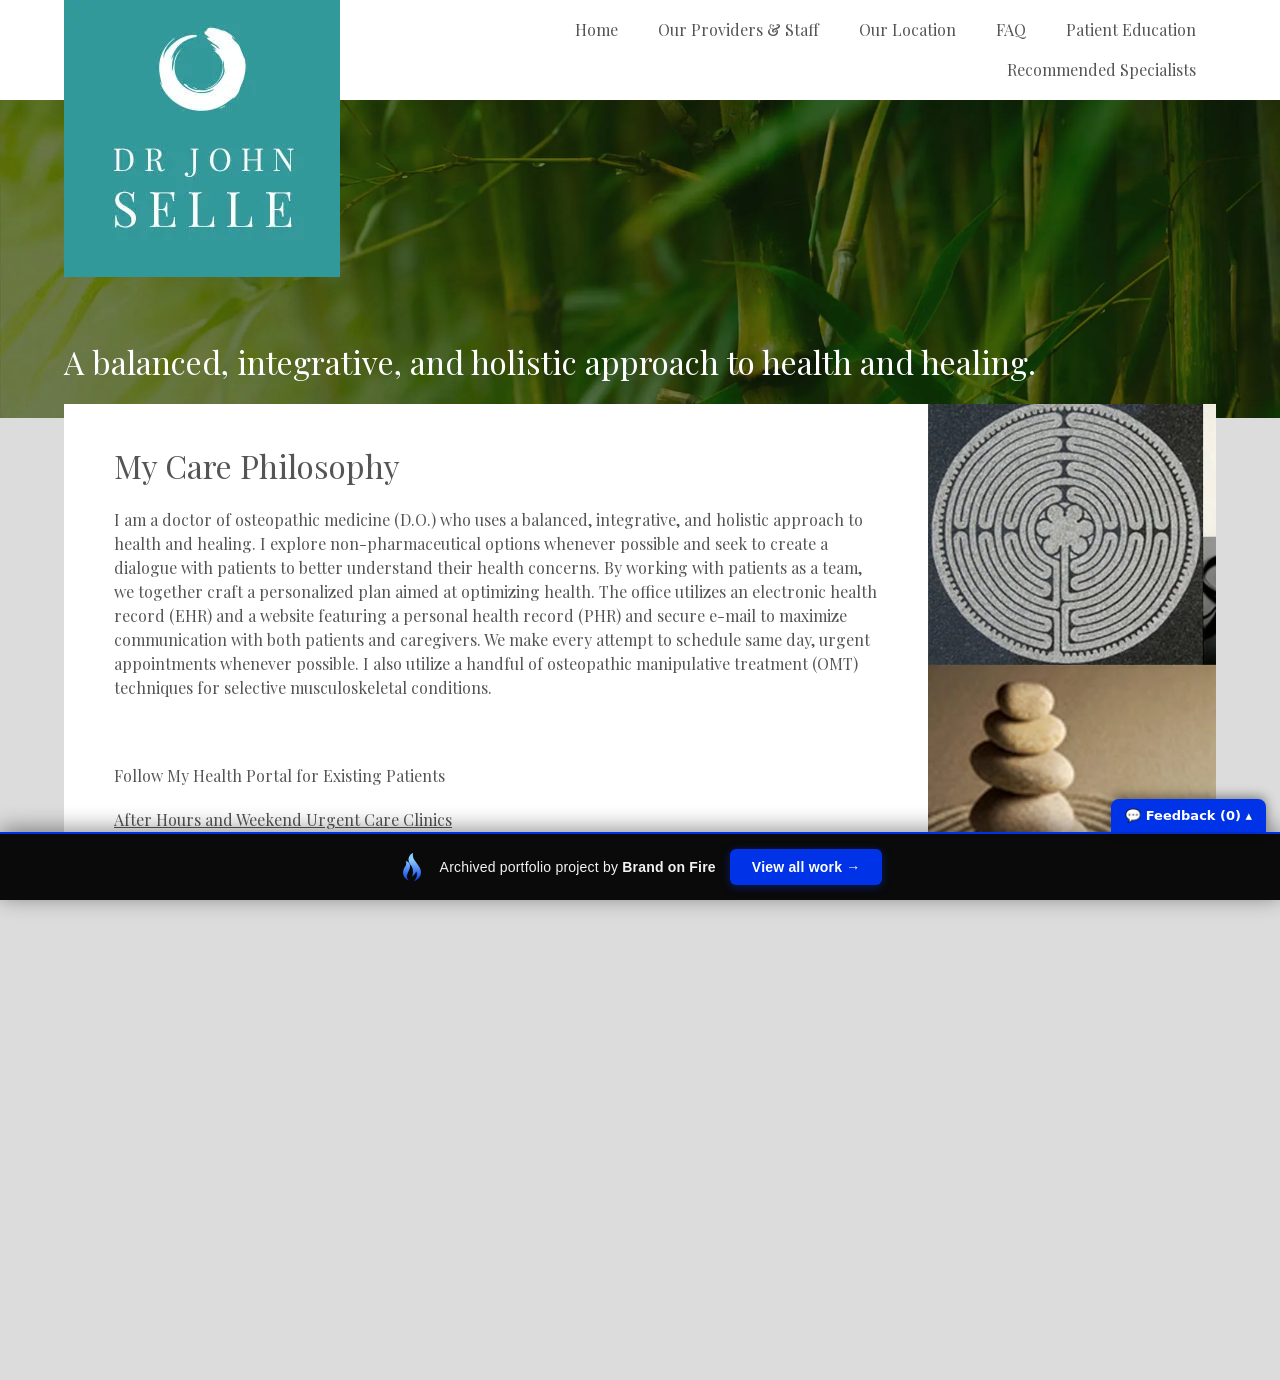
==== commit 769db96f: "Add feedback comment widget to portfolio bar" ====
--- a/index.html
+++ b/index.html
@@ -1,60 +1,65 @@
 <!doctype html><html lang="en" data-bofp="0"><head><meta http-equiv="Content-Type" content="text/html; charset=utf-8"><meta http-equiv="X-UA-Compatible" content="IE=edge,chrome=1"><meta name="HandheldFriendly" content="True"><meta name="viewport" content="width=device-width, maximum-scale=1.0"><link rel="shortcut icon" href="/wp-content/themes/bare-responsive/favicon.ico"><link rel="icon" href="/wp-content/themes/bare-responsive/favicon.ico"><!--[if lt IE 9]><![endif]--><title>Home | John Selle DO</title><meta name="description" content="My Care Philosophy I am a doctor of osteopathic medicine (D.O.) who uses a balanced, integrative, and holistic approach to health and healing. I explore non-pharmaceutical options whenever possible and seek to create a dialogue with patients to better understand their health concerns. By working with patients as a team, we together craft a personalized"><meta name="robots" content="max-image-preview:large"><link rel="canonical" href="/"><meta name="generator" content="All in One SEO (AIOSEO) 4.9.7.2"><meta property="og:locale" content="en_US"><meta property="og:site_name" content="John Selle DO |"><meta property="og:type" content="article"><meta property="og:title" content="Home | John Selle DO"><meta property="og:description" content="My Care Philosophy I am a doctor of osteopathic medicine (D.O.) who uses a balanced, integrative, and holistic approach to health and healing. I explore non-pharmaceutical options whenever possible and seek to create a dialogue with patients to better understand their health concerns. By working with patients as a team, we together craft a personalized"><meta property="og:url" content="/"><meta property="article:published_time" content="2014-12-30T12:50:49+00:00"><meta property="article:modified_time" content="2015-04-17T04:47:19+00:00"><meta name="twitter:card" content="summary"><meta name="twitter:title" content="Home | John Selle DO"><meta name="twitter:description" content="My Care Philosophy I am a doctor of osteopathic medicine (D.O.) who uses a balanced, integrative, and holistic approach to health and healing. I explore non-pharmaceutical options whenever possible and seek to create a dialogue with patients to better understand their health concerns. By working with patients as a team, we together craft a personalized"><link rel="https://api.w.org/" href="/wp-json/"><link rel="alternate" title="JSON" type="application/json" href="/wp-json/wp/v2/pages/5"><meta name="generator" content="WP Rocket 3.20.2" data-wpr-features="wpr_minify_js wpr_preconnect_external_domains wpr_oci wpr_minify_css wpr_preload_links wpr_desktop"><link rel="stylesheet" href="style.css"><style>[data-bofp="1"]{background-color:rgb(220, 220, 220)!important;color:rgb(85, 85, 85)!important}[data-bofp="2"]{background-color:rgb(255, 255, 255)!important;color:rgb(85, 85, 85)!important}[data-bofp="3"]{background-color:rgb(255, 255, 255)!important;color:rgb(85, 85, 85)!important}[data-bofp="4"]{background-color:rgb(255, 255, 255)!important;color:rgb(85, 85, 85)!important}</style><meta name="robots" content="noindex, nofollow"><style id="bof-noform">form,form *,fieldset,fieldset *,input,textarea,select,label.fusion-form-label,.wpcf7,.wpcf7 *,.fusion-form,.fusion-form *,.fusion-contact-form,.fusion-contact-form *,.elementor-form,.elementor-form *,.gform_wrapper,.gform_wrapper *,[class*="contact-form"],[class*="contact-form"] *,[id*="contact-form"],[id*="contact-form"] *{pointer-events:none!important;cursor:default!important;-webkit-user-select:none!important;user-select:none!important}</style></head><body data-rsssl="1" id="home" data-bofp="1"><nav id="mobile"><a href="#" onclick="openMenu();return false;" class="icon">☰</a><div id="menu"><a href="#" onclick="closeMenu();return false;" class="icon">☰</a><ul><ul id="menu-main-menu" class="menu"><li id="menu-item-6" class="menu-item menu-item-type-post_type menu-item-object-page menu-item-home current-menu-item page_item page-item-5 current_page_item menu-item-6"><a href="index.html" aria-current="page">Home</a></li><li id="menu-item-121" class="menu-item menu-item-type-post_type menu-item-object-page menu-item-121"><a href="our-providers/index.html">Our Providers &amp; Staff</a></li><li id="menu-item-221" class="menu-item menu-item-type-post_type menu-item-object-page menu-item-221"><a href="our-locations/index.html">Our Location</a></li><li id="menu-item-222" class="menu-item menu-item-type-post_type menu-item-object-page menu-item-222"><a href="frequently-asked-questions/index.html">FAQ</a></li><li id="menu-item-223" class="menu-item menu-item-type-post_type menu-item-object-page menu-item-223"><a href="patient-education/index.html">Patient Education</a></li><li id="menu-item-224" class="menu-item menu-item-type-post_type menu-item-object-page menu-item-224"><a href="recommended-specialists/index.html">Recommended Specialists</a></li></ul>        </ul></div></nav><nav id="desktop"><div class="width-wrapper"><a href="index.html"><img src="_a/52936a2bf9c8.webp"></a></div><div id="background-color" data-bofp="2"><div class="width-wrapper"><ul id="menu-main-menu-1" class="menu"><li class="menu-item menu-item-type-post_type menu-item-object-page menu-item-home current-menu-item page_item page-item-5 current_page_item menu-item-6"><a href="index.html" aria-current="page">Home</a></li><li class="menu-item menu-item-type-post_type menu-item-object-page menu-item-121"><a href="our-providers/index.html">Our Providers &amp; Staff</a></li><li class="menu-item menu-item-type-post_type menu-item-object-page menu-item-221"><a href="our-locations/index.html">Our Location</a></li><li class="menu-item menu-item-type-post_type menu-item-object-page menu-item-222"><a href="frequently-asked-questions/index.html">FAQ</a></li><li class="menu-item menu-item-type-post_type menu-item-object-page menu-item-223"><a href="patient-education/index.html">Patient Education</a></li><li class="menu-item menu-item-type-post_type menu-item-object-page menu-item-224"><a href="recommended-specialists/index.html">Recommended Specialists</a></li></ul>        </div></div></nav><img src="_a/890d8436f9a9.webp" id="mobile-header"><div id="content" class="clearfix"><div class="width-wrapper"><div id="index-header"><h1>			<div class="textwidget">A balanced, integrative, and holistic approach to health and healing.</div></h1></div><div id="index-content" class="white clearfix" data-bofp="3"><div id="image" style="height: 476px;"></div><div class="padded"><h1>My Care Philosophy</h1><p>I am a <a target="_blank">doctor of osteopathic medicine (D.O.) </a>who uses a balanced, integrative, and holistic approach to health and healing. I explore non-pharmaceutical options whenever possible and seek to create a dialogue with patients to better understand their health concerns. By working with patients as a team, we together craft a personalized plan aimed at optimizing health. The office utilizes an <a target="_blank">electronic health record (EHR)</a> and a website featuring a personal health record (PHR) and secure e-mail to maximize communication with both patients and caregivers. We make every attempt to schedule same day, urgent appointments whenever possible. I also utilize a handful of <a target="_blank">osteopathic manipulative treatment (OMT)</a> techniques for selective musculoskeletal conditions.</p><p>&nbsp;</p><p><a>Follow My Health Portal for Existing Patients</a></p><p><a href="index.html">After Hours and Weekend Urgent Care Clinics</a></p></div></div></div><div class="width-wrapper white clearfix" id="video-intro" data-bofp="4"><div id="video-embed">			<div class="textwidget"></div></div><div class="padded"><div class="textwidget"><h1>News</h1>
 New Provider: 
 <p><a href="our-providers/victoria-chaudhary/index.html">Victoria Chaudhary, Nurse Practitioner </a></p><div id="yelpwidget"></div></div></div></div></div><footer><ul id="menu-footer" class="menu"><li id="menu-item-122" class="menu-item menu-item-type-post_type menu-item-object-page menu-item-home current-menu-item page_item page-item-5 current_page_item menu-item-122"><a href="index.html" aria-current="page">Home</a></li><li id="menu-item-226" class="menu-item menu-item-type-post_type menu-item-object-page menu-item-226"><a href="our-locations/index.html">Our Location</a></li><li id="menu-item-225" class="menu-item menu-item-type-post_type menu-item-object-page menu-item-225"><a href="patient-privacy/index.html">Patient Privacy</a></li></ul>            <div>
-                © John Selle DO 2014            </div></footer><!-- bof-portfolio-bar --><a href="https://brandonfire.com/portfolio/" id="bof-portfolio-bar" rel="noopener" style="position:fixed;left:0;right:0;bottom:0;z-index:2147483647;display:flex;align-items:center;justify-content:center;gap:14px;flex-wrap:wrap;background:#0a0a0a;color:#ffffff !important;font-family:Inter,-apple-system,BlinkMacSystemFont,'Segoe UI',Roboto,Helvetica,Arial,sans-serif;font-size:14px;font-weight:500;line-height:1;letter-spacing:.2px;padding:15px 18px;text-decoration:none !important;box-shadow:0 -3px 22px rgba(0,0,0,.45);border-top:2px solid #0033e7;box-sizing:border-box;"><img src="[data-uri]" alt="" width="28" height="28" style="display:block;flex:0 0 auto;width:28px;height:28px;"><span style="opacity:.95;color:#fff;">Archived portfolio project by <strong style="font-weight:700;color:#fff;">Brand&nbsp;on&nbsp;Fire</strong></span><span style="background:#0033e7;color:#fff;padding:11px 22px;border-radius:6px;font-weight:700;font-size:14px;white-space:nowrap;box-shadow:0 2px 10px rgba(0,51,231,.4);">View&nbsp;all&nbsp;work&nbsp;&rarr;</span></a><script>(function(){function p(){var b=document.getElementById("bof-portfolio-bar");if(b&&document.body)document.body.style.setProperty("padding-bottom",b.offsetHeight+"px","important");}if(document.readyState!=="loading")p();else document.addEventListener("DOMContentLoaded",p);window.addEventListener("resize",p);})();</script><script>/* Brand on Fire portfolio feedback collector. All portfolio sites are one origin
-   (brand-on-fire.github.io) so localStorage is SHARED — comments accumulate in one place across every
-   site. "Export all" copies them to the clipboard to paste back to Claude. Zero backend. */
+                © John Selle DO 2014            </div></footer><!-- bof-portfolio-bar --><a href="https://brandonfire.com/portfolio/" id="bof-portfolio-bar" rel="noopener" style="position:fixed;left:0;right:0;bottom:0;z-index:2147483647;display:flex;align-items:center;justify-content:center;gap:14px;flex-wrap:wrap;background:#0a0a0a;color:#ffffff !important;font-family:Inter,-apple-system,BlinkMacSystemFont,'Segoe UI',Roboto,Helvetica,Arial,sans-serif;font-size:14px;font-weight:500;line-height:1;letter-spacing:.2px;padding:15px 18px;text-decoration:none !important;box-shadow:0 -3px 22px rgba(0,0,0,.45);border-top:2px solid #0033e7;box-sizing:border-box;"><img src="[data-uri]" alt="" width="28" height="28" style="display:block;flex:0 0 auto;width:28px;height:28px;"><span style="opacity:.95;color:#fff;">Archived portfolio project by <strong style="font-weight:700;color:#fff;">Brand&nbsp;on&nbsp;Fire</strong></span><span style="background:#0033e7;color:#fff;padding:11px 22px;border-radius:6px;font-weight:700;font-size:14px;white-space:nowrap;box-shadow:0 2px 10px rgba(0,51,231,.4);">View&nbsp;all&nbsp;work&nbsp;&rarr;</span></a><script>(function(){function p(){var b=document.getElementById("bof-portfolio-bar");if(b&&document.body)document.body.style.setProperty("padding-bottom",b.offsetHeight+"px","important");}if(document.readyState!=="loading")p();else document.addEventListener("DOMContentLoaded",p);window.addEventListener("resize",p);})();</script><script>/* Brand on Fire portfolio feedback collector. All portfolio sites share one origin
+   (brand-on-fire.github.io) so localStorage is SHARED — comments pool in one place across every site.
+   Rendered in a SHADOW DOM so the host site's CSS can't bleed in and its `pointer-events:none` form-
+   disable rule can't kill the textarea. "Export all" copies everything to the clipboard. Zero backend. */
 (function () {
   var K = 'bof_feedback', D = document;
+  if (D.getElementById('bof-fb-host')) return;                 // already injected
   function L() { try { return JSON.parse(localStorage.getItem(K)) || []; } catch (e) { return []; } }
   function SV(a) { try { localStorage.setItem(K, JSON.stringify(a)); } catch (e) {} }
   function slug() { var p = location.pathname.split('/').filter(Boolean); return p[0] || '(root)'; }
   function barH() { var b = D.getElementById('bof-portfolio-bar'); return b ? b.offsetHeight : 0; }
-  if (D.getElementById('bof-fb-tog')) return;               // already injected
   var open = localStorage.getItem('bof_fb_open') === '1';
 
-  var tog = D.createElement('div'); tog.id = 'bof-fb-tog';
-  tog.style.cssText = 'position:fixed;right:14px;z-index:2147483647;background:#0033e7;color:#fff;font:600 13px Inter,system-ui,Arial,sans-serif;padding:9px 14px;border-radius:8px 8px 0 0;cursor:pointer;box-shadow:0 -2px 12px rgba(0,0,0,.4)';
+  var host = D.createElement('div'); host.id = 'bof-fb-host';
+  host.style.cssText = 'all:initial;position:fixed;left:0;right:0;bottom:0;z-index:2147483647;pointer-events:none';
+  var R = host.attachShadow({ mode: 'open' });
+  R.innerHTML =
+    '<style>' +
+    ':host{all:initial}' +
+    'div,textarea,button,span{box-sizing:border-box;font-family:Inter,system-ui,-apple-system,"Segoe UI",Arial,sans-serif;margin:0}' +
+    '.tog{position:fixed;right:14px;background:#0033e7;color:#fff;font-weight:600;font-size:13px;padding:9px 14px;border-radius:8px 8px 0 0;cursor:pointer;box-shadow:0 -2px 12px rgba(0,0,0,.45);pointer-events:auto;user-select:none}' +
+    '.pan{position:fixed;left:0;right:0;background:#0a0a0a;border-top:2px solid #0033e7;height:150px;padding:10px 12px;display:none;pointer-events:auto}' +
+    '.pan.open{display:block}' +
+    'textarea{display:block;width:100%;height:88px;background:#16181d;color:#fff;border:1px solid #2a2d35;border-radius:6px;padding:8px;font-size:13px;line-height:1.45;resize:none;pointer-events:auto;-webkit-user-select:text;user-select:text;outline:none}' +
+    'textarea:focus{border-color:#0033e7}' +
+    '.row{display:flex;gap:8px;align-items:center;margin-top:8px}' +
+    'button{border:0;border-radius:6px;padding:8px 14px;font-weight:600;font-size:13px;cursor:pointer;pointer-events:auto}' +
+    '.save{background:#0033e7;color:#fff}.exp{background:#16181d;color:#8bccff;border:1px solid #2a2d35}.clr{background:transparent;color:#888}' +
+    '.st{color:#9aa3b2;font-size:12px;margin-left:auto}' +
+    '</style>' +
+    '<div class="tog" id="tog"></div>' +
+    '<div class="pan" id="pan"><textarea id="ta" placeholder="Your feedback for this page…"></textarea>' +
+    '<div class="row"><button class="save" id="save">Save comment</button><button class="exp" id="exp">Export all</button><button class="clr" id="clr">Clear</button><span class="st" id="st"></span></div></div>';
+  D.body.appendChild(host);
 
-  var pan = D.createElement('div'); pan.id = 'bof-fb-pan';
-  pan.style.cssText = 'position:fixed;left:0;right:0;z-index:2147483647;background:#0a0a0a;border-top:2px solid #0033e7;box-sizing:border-box;height:150px;display:none;padding:10px 12px;font-family:Inter,system-ui,Arial,sans-serif';
-
-  var ta = D.createElement('textarea');
-  ta.placeholder = 'Your feedback for this page…';
-  ta.style.cssText = 'width:100%;height:88px;background:#16181d;color:#fff;border:1px solid #2a2d35;border-radius:6px;padding:8px;font:13px/1.45 inherit;resize:none;box-sizing:border-box';
+  var tog = R.getElementById('tog'), pan = R.getElementById('pan'), ta = R.getElementById('ta'), st = R.getElementById('st');
   ta.value = localStorage.getItem('bof_fb_draft') || '';
-  ta.oninput = function () { localStorage.setItem('bof_fb_draft', ta.value); };
-
-  var row = D.createElement('div'); row.style.cssText = 'display:flex;gap:8px;align-items:center;margin-top:8px';
-  function btn(t, css) { var b = D.createElement('button'); b.textContent = t; b.style.cssText = 'border:0;border-radius:6px;padding:8px 14px;font:600 13px inherit;cursor:pointer;' + css; return b; }
-  var saveB = btn('Save comment', 'background:#0033e7;color:#fff');
-  var expB = btn('Export all', 'background:#16181d;color:#8bccff;border:1px solid #2a2d35');
-  var clrB = btn('Clear', 'background:transparent;color:#777');
-  var st = D.createElement('span'); st.style.cssText = 'color:#9aa3b2;font:12px Inter,system-ui,Arial,sans-serif;margin-left:auto';
-  row.appendChild(saveB); row.appendChild(expB); row.appendChild(clrB); row.appendChild(st);
-  pan.appendChild(ta); pan.appendChild(row); D.body.appendChild(pan); D.body.appendChild(tog);
-
+  ta.addEventListener('input', function () { localStorage.setItem('bof_fb_draft', ta.value); });
   function refresh() {
     var h = barH(), n = L().length;
-    pan.style.bottom = h + 'px'; pan.style.display = open ? 'block' : 'none';
+    pan.style.bottom = h + 'px'; pan.classList.toggle('open', open);
     tog.style.bottom = (open ? 150 + h : h) + 'px';
     tog.textContent = '💬 Feedback (' + n + ') ' + (open ? '▾' : '▴');
     st.textContent = n + ' saved · ' + slug();
   }
-  tog.onclick = function () { open = !open; localStorage.setItem('bof_fb_open', open ? '1' : '0'); refresh(); if (open) ta.focus(); };
-  saveB.onclick = function () {
+  tog.addEventListener('click', function () { open = !open; localStorage.setItem('bof_fb_open', open ? '1' : '0'); refresh(); if (open) setTimeout(function () { ta.focus(); }, 0); });
+  R.getElementById('save').addEventListener('click', function () {
     var t = ta.value.trim(); if (!t) return;
     var a = L(); a.push({ site: slug(), page: location.pathname, text: t, ts: new Date().toISOString() }); SV(a);
     ta.value = ''; localStorage.removeItem('bof_fb_draft'); refresh();
-    saveB.textContent = 'Saved ✓'; setTimeout(function () { saveB.textContent = 'Save comment'; }, 900);
-  };
-  expB.onclick = function () {
+    var b = R.getElementById('save'); b.textContent = 'Saved ✓'; setTimeout(function () { b.textContent = 'Save comment'; }, 900);
+  });
+  R.getElementById('exp').addEventListener('click', function () {
     var a = L(); if (!a.length) { alert('No comments saved yet.'); return; }
     var txt = 'PORTFOLIO FEEDBACK (' + a.length + ' comments)\n\n' + a.map(function (c) { return '[' + c.site + c.page + ']\n' + c.text; }).join('\n\n');
-    if (navigator.clipboard && navigator.clipboard.writeText) navigator.clipboard.writeText(txt).then(function () { alert('Copied ' + a.length + ' comments — paste them to Claude.'); }, function () { window.prompt('Copy all feedback (Cmd+C):', txt); });
-    else window.prompt('Copy all feedback (Cmd+C):', txt);
-  };
-  clrB.onclick = function () { if (confirm('Clear all ' + L().length + ' saved comments?')) { SV([]); refresh(); } };
+    if (navigator.clipboard && navigator.clipboard.writeText) navigator.clipboard.writeText(txt).then(function () { alert('Copied ' + a.length + ' comments — paste to Claude.'); }, function () { window.prompt('Copy all (Cmd+C):', txt); });
+    else window.prompt('Copy all (Cmd+C):', txt);
+  });
+  R.getElementById('clr').addEventListener('click', function () { if (confirm('Clear all ' + L().length + ' comments?')) { SV([]); refresh(); } });
   window.addEventListener('resize', refresh);
   if (D.readyState !== 'loading') refresh(); else D.addEventListener('DOMContentLoaded', refresh);
 })();
